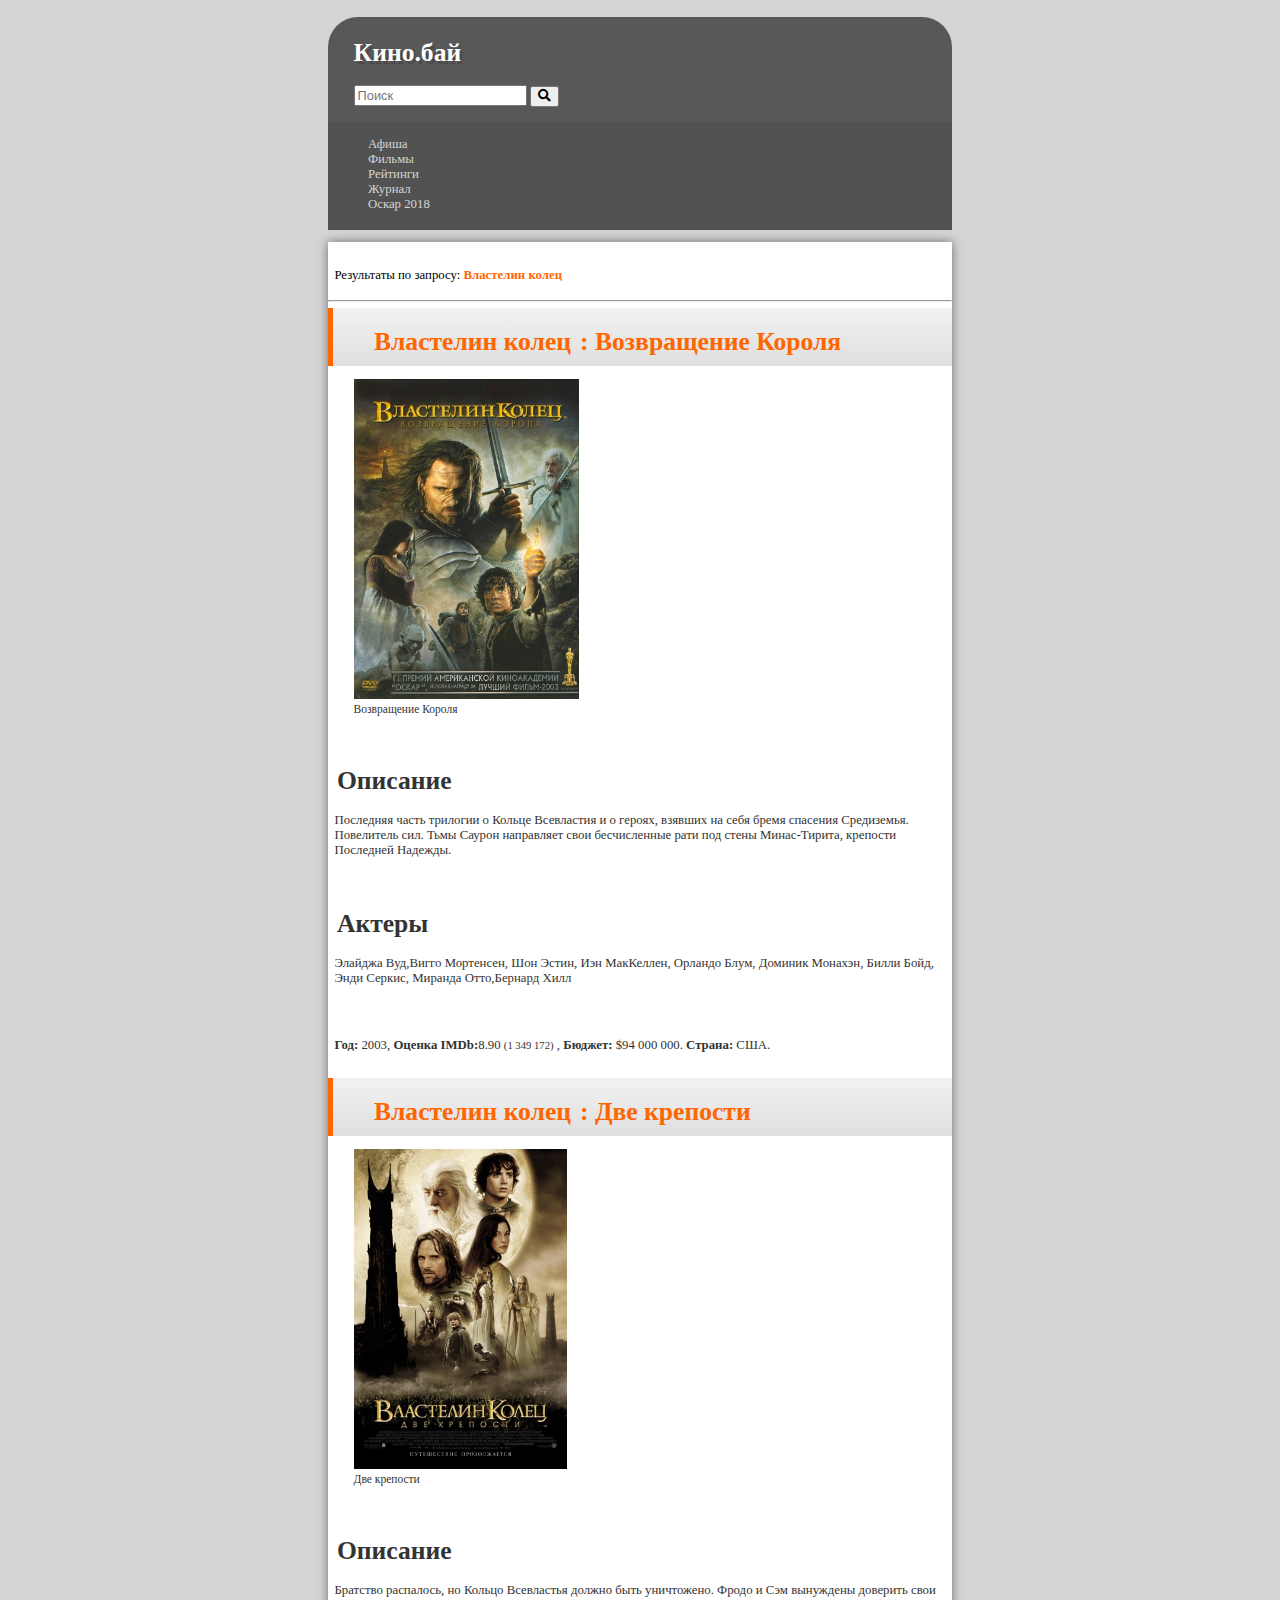
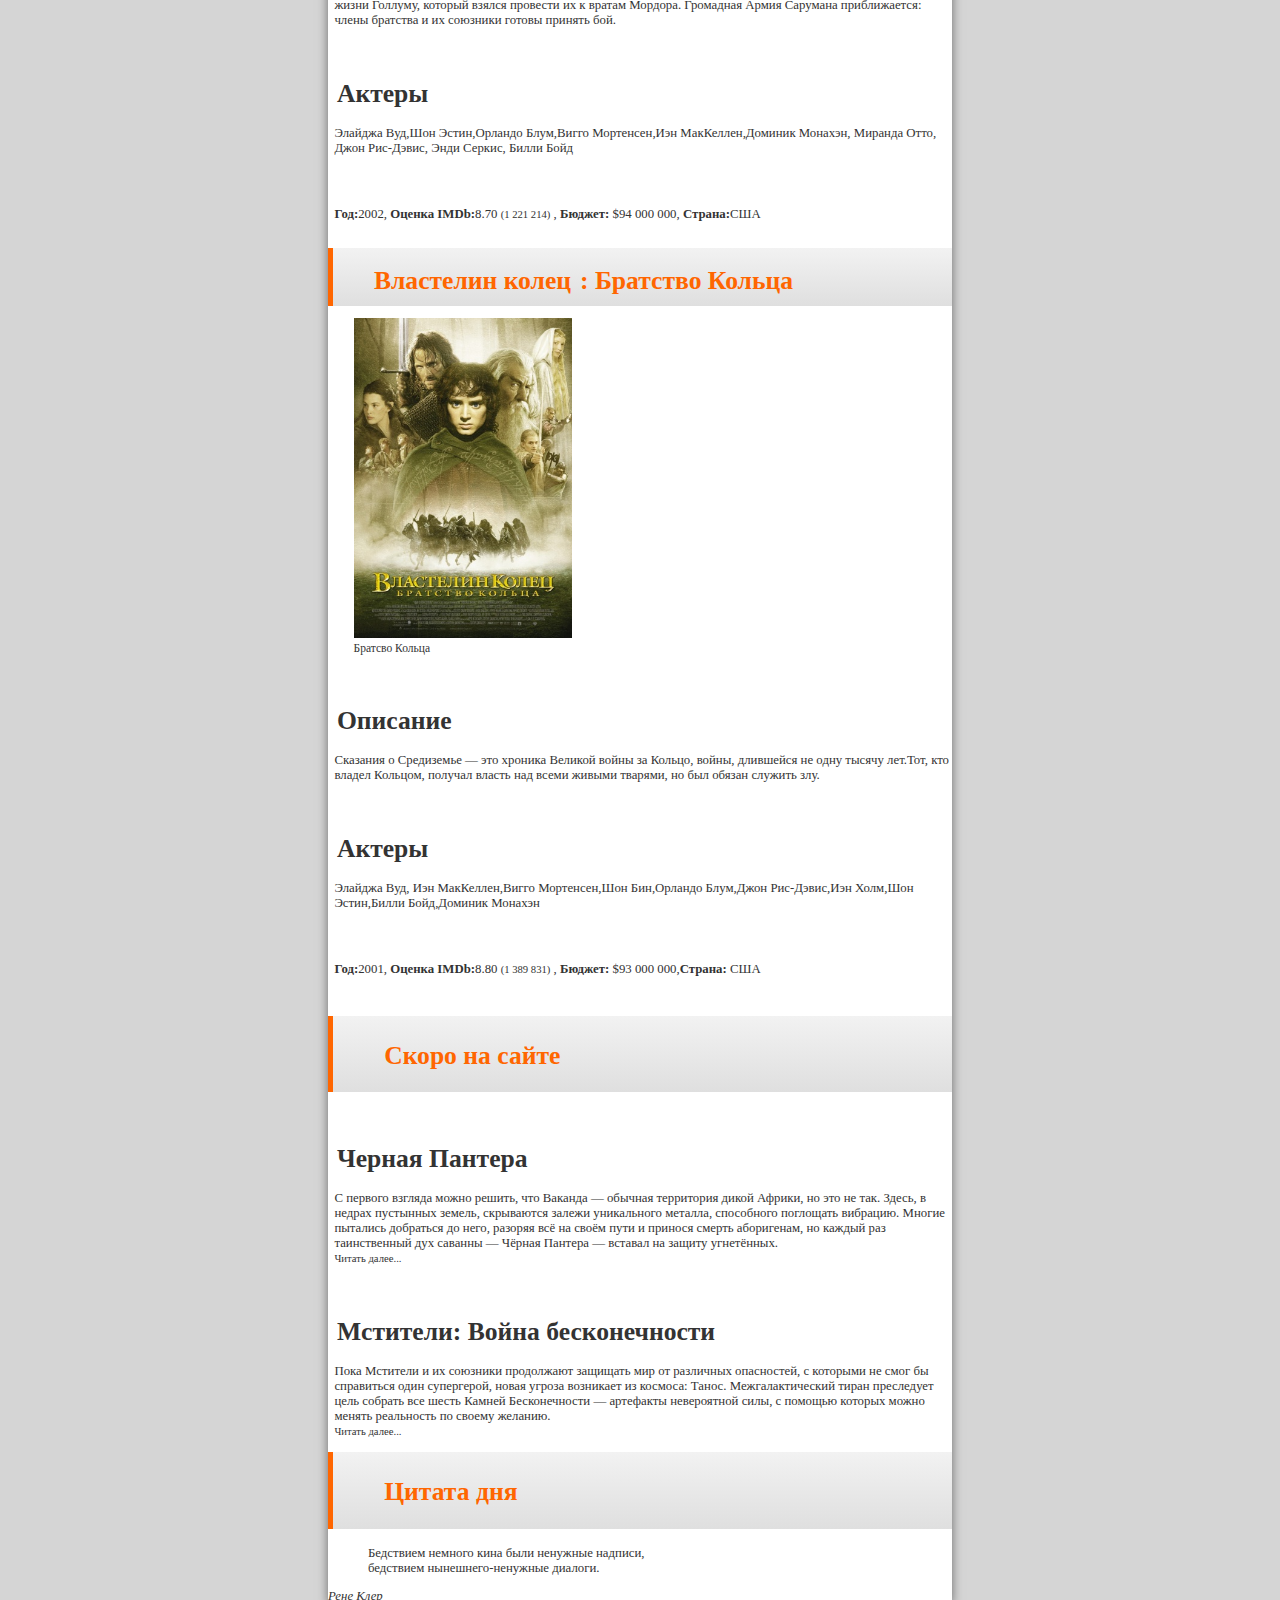
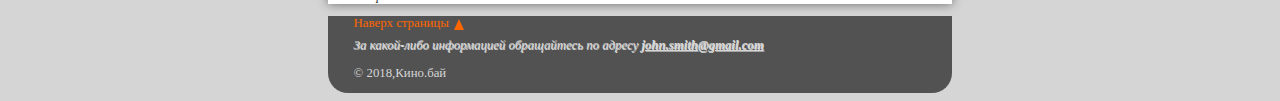
==== index.html @ fa78de77 "Merge e9533ed01648cbb1fd99fc03828fdf2d0c813fa1 into c8a4f3d3c2fbce79086a5026c7b97c3cb322dd79" ====
<!DOCTYPE html>
<html lang="en" xmlns="http://www.w3.org/1999/html" xmlns="http://www.w3.org/1999/html"
      xmlns="http://www.w3.org/1999/html">
<head>
    <meta charset="UTF-8">
    <meta name="keywords" content="Властелин колец, Возращение короля, Две крепости, Братство кольца">
    <meta name="description" content="Последняя часть трилогии о Кольце Всевластия и о героях, взявших ">
    <link href="styles/fontawesome-all.css" rel="stylesheet">
    <link rel="stylesheet" href="https://use.fontawesome.com/releases/v5.0.8/css/all.css"/>
    <link href="styles/css.css" rel="stylesheet">

    <title>Кино.бай</title>
</head>
<body>
<div class="column">
    <header>
        <div class="cap">
            <a href="https://Slavick1990.github.io/index.html"><h1 id="kino">Кино.бай</h1></a>
            <div>
                <form action="https://Slavick1990.github.io/index.html" method="post" class="search-container">
                    <input type="search" name="searcher" placeholder="Поиск"/>
                    <button type="submit"
                    <span class="fa fa-search"></span></button>
                </form>
            </div>
        </div>

        <nav class="menubar_container">
            <ul role="menubar">
                <li><a href="#">Афиша</a></li>
                <li><a href="#">Фильмы</a></li>
                <li><a href="#">Рейтинги</a></li>
                <li><a href="#">Журнал</a></li>
                <li><a href="#">Оскар 2018</a></li>
            </ul>
        </nav>

    </header>
    <div class="content">
        <main>
            <div class="search_results">
                <p class="res"
                >Результаты по запросу:
                    <mark><Strong>Властелин колец</Strong></mark>
                </p>
            </div>
            <hr/>


            <article>
                <header class="headers">
                    <h1>
                        <mark>Властелин колец</mark>
                        <a href="page2.html" target="_blank"> : Возвращение Короля</a>
                    </h1>
                </header>
                <div class="picturess">
                    <figure>
                        <img src="images/img1.jpg" title="Возвращение Короля" alt="Возвращение Короля" usemap="#img1.jpg">
                        <map name="img1.jpg">
                            <area shape="rect" coords="299,117,355,256" alt="Гэндальф" target="_blank"
                                  href="http://ru.protagonist.wikia.com/wiki/%D0%93%D1%8D%D0%BD%D0%B4%D0%B0%D0%BB%D1%8C%D1%84">
                            <area shape="circle" coords="186,192,79" alt="Арагорн" target="_blank"
                                  href="https://ru.wikipedia.org/wiki/%D0%90%D1%80%D0%B0%D0%B3%D0%BE%D1%80%D0%BD">
                        </map>
                        <figcaption>Возвращение Короля</figcaption>
                    </figure>
                </div>
                <div class="info1">
                    <section>
                        <h1>Описание</h1>
                        <p>Последняя часть трилогии о Кольце Всевластия и о героях, взявших на себя бремя спасения
                            Средиземья.
                            Повелитель сил. Тьмы Саурон направляет свои бесчисленные рати под стены Минас-Тирита,
                            крепости Последней Надежды.</p>
                    </section>
                </div>
                <div class="info2">
                    <section>
                        <h1>Актеры</h1>
                        <p>Элайджа Вуд,Вигго Мортенсен, Шон Эстин, Иэн МакКеллен, Орландо Блум, Доминик Монахэн, Билли
                            Бойд,
                            Энди
                            Серкис,
                            Миранда Отто,Бернард Хилл</p>
                    </section>
                </div>
                <div class="info3">
                    <p><b>Год:</b> 2003, <b>Оценка IMDb:</b>8.90
                        <small>(1 349 172)</small>
                        , <b>Бюджет:</b> $94 000 000. <b>Страна:</b> США.
                    </p>
                </div>
            </article>


            <article>
                <header class="headers">
                    <h1>
                        <mark> Властелин колец</mark>
                        <a href="page3.html" target="_blank"> : Две крепости</a>
                    </h1>
                </header>
                <div class="picturess">
                    <figure>
                        <img src="images/img3.jpg" title="Две крепости" alt="Обложка фильма">
                        <figcaption>Две крепости</figcaption>
                    </figure>
                </div>
                <div class="info1">
                    <section>
                        <h1>Описание</h1>
                        <p>Братство распалось, но Кольцо Всевластья должно быть уничтожено. Фродо и Сэм вынуждены
                            доверить
                            свои
                            жизни
                            Голлуму, который взялся провести их к вратам Мордора. Громадная Армия Сарумана приближается:
                            члены
                            братства и
                            их союзники готовы принять бой.</p>
                    </section>
                </div>
                <div class="info2">
                    <section>
                        <h1>Актеры</h1>
                        <p>Элайджа Вуд,Шон Эстин,Орландо Блум,Вигго Мортенсен,Иэн МакКеллен,Доминик Монахэн,
                            Миранда Отто, Джон Рис-Дэвис, Энди Серкис, Билли Бойд</p>
                    </section>
                </div>
                <div class="info3">
                    <p><b>Год:</b>2002, <b>Оценка IMDb:</b>8.70
                        <small>(1 221 214)</small>
                        , <b>Бюджет:</b> $94 000 000, <b>Страна:</b>США
                    </p>
                </div>
            </article>


            <article>
                <header class="headers">
                    <h1>
                        <mark>Властелин колец</mark>
                        <a href="page4.html" target="_blank"> : Братство Кольца</a>
                    </h1>
                </header>
                <div class="picturess">
                    <figure>
                        <img src="images/img2.jpg" title="Братство Кольца" alt="Обложка фильма">
                        <figcaption>Братсво Кольца</figcaption>
                    </figure>
                </div>
                <div class="info1">
                    <section>
                        <h1>Описание</h1>
                        <p>Сказания о Средиземье — это хроника Великой войны за Кольцо, войны, длившейся не одну тысячу
                            лет.Тот, кто
                            владел Кольцом,
                            получал власть над всеми живыми тварями, но был обязан служить злу.</p>
                    </section>
                </div>
                <div class="info2">
                    <section>
                        <h1>Актеры</h1>
                        <p>Элайджа Вуд, Иэн МакКеллен,Вигго Мортенсен,Шон Бин,Орландо Блум,Джон
                            Рис-Дэвис,Иэн Холм,Шон Эстин,Билли Бойд,Доминик Монахэн</p>
                    </section>
                </div>
                <div class="info3">
                    <p><b>Год:</b>2001, <b>Оценка IMDb:</b>8.80
                        <small>(1 389 831)</small>
                        , <b>Бюджет:</b> $93 000 000,<b>Страна:</b> США
                    </p>
                </div>
            </article>

        </main>
        <aside>
            <span><h1>Скоро на сайте</h1></span>

            <section class="info4">
                <h1>Черная Пантера</h1>
                <p> C первого взгляда можно решить, что Ваканда — обычная территория дикой Африки, но это не так. Здесь,
                    в
                    недрах
                    пустынных земель, скрываются залежи уникального металла, способного поглощать вибрацию. Многие
                    пытались
                    добраться до него, разоряя всё на своём пути и принося смерть аборигенам, но каждый раз таинственный
                    дух
                    саванны —
                    Чёрная Пантера — вставал на защиту угнетённых.<br/>
                    <small>Читать далее...</small>
                </p>
            </section>
            <section class="info4">
                <h1>Мстители: Война бесконечности</h1>
                <p>Пока Мстители и их союзники продолжают защищать мир от различных опасностей, с которыми не смог бы
                    справиться
                    один супергерой, новая угроза возникает из космоса: Танос. Межгалактический тиран преследует цель
                    собрать
                    все шесть
                    Камней Бесконечности — артефакты невероятной силы, с помощью которых можно менять реальность по
                    своему
                    желанию.<br/>
                    <small>Читать далее...</small>
                </p>
            </section>
        </aside>

        <section>
            <span><h1>Цитата дня</h1></span>
            <div class="rene">
                <blockquote>Бедствием немного кина были ненужные надписи,<br/> бедствием нынешнего-ненужные диалоги.
                </blockquote>
                <cite>Рене Клер</cite>
            </div>
        </section>
    </div>

    <footer class="foots">
        <div class="ufoots">
            <a href="#top" class="triangle">Наверх страницы</a>
            <address class="ufoots1">За какой-либо информацией обращайтесь по адресу <a href="mailto:john.smith@gmail.com"> <b>john.smith@gmail.com</b></a>
            </address>
            <p>&copy; 2018,Кино.бай</p>
        </div>
    </footer>

    <!-- Made by Slava 2018.03.17 -->
</div>
</body>
</html>
---- styles/css.css ----
a, .ufoots p {
    text-decoration-color: #d5d5d5;
    text-decoration-line: none;
    color: #d5d5d5;
}

a:hover {
    text-decoration-line: none;
}
.search_results,
.headers,
aside span h1,
a:hover,
.headers h1 a,
mark,
section span h1,
.triangle{
color:#f60;
}

body {
    font-family: Tahoma;
    font-size: 0.8em;
    color: #333;
    user-select: none;
    -moz-user-select: none;
    -ms-user-select: none;
    background: url("images/back.jpg") no-repeat;
    /*background-size: cover;*/
    background-color: #d5d5d5;
}

.res{
color:initial;
}
#kino {
    color: white;
    text-shadow: 0.1em 0.1em #4a4a4a;
    padding-left: 1em;
    padding-top: 0.8em;
}

.headers h1 a,
h1 {
    padding-left: 0.1em;
}

figcaption {
    font-size: 0.9em;
}

figure {
    margin-left: 2em;
}

img {
    height: 25em;
}

.search-container input[type=search] {
    font-size: 1em;
}

.search-container input {
    margin-left: 2em;
}

.search-container button {
    cursor: pointer;
    font-size: 1em;
    height: 1.65em;
}

.search_results {
    background-color: white;
    padding-top: 1em;
    height: 3em;
    padding-left: 0.5em;
    margin-top:1em;
}

.cap {
    border-top-right-radius: 30px;
    border-top-left-radius: 30px;
    background-color: #585858;
    height: 8em;
    padding-bottom: .2em;
}

.menubar_container {
    background-color: #525252;
    margin-top: 0;
    padding-top: .2em;
    padding-bottom: 0.2em;
    height: 8em;
}
.menubar_container ul{
    list-style-type: none;
}
.picturess {
    margin-right: 5em;
}

.content {
    background-color: white;
    box-shadow: 0 0 10px rgba(0, 0, 0, 0.5);
}

mark {
    background: transparent;

}

.column {
    margin: auto 25em;
}
/*.search_results,*/
.headers,
aside span h1,
section span h1 {
    border-left: solid currentColor 5px;
    padding-top: 1em;
}

.foots {
    border-bottom-left-radius: 20px;
    border-bottom-right-radius: 20px;
    background-color: #525252;
    height: 6em;
}

section span h1,
aside span h1,
.ufoots {
    padding-left: 2em;
}

.headers {
    padding-left: 3em;
    background: linear-gradient(#f2f2f2, #dfdfdf);
    height: 3.5em;
    padding-top: 0.1em;
    padding-bottom: 0.9em;
}

aside span h1,
section span h1 {
    background: linear-gradient(#f2f2f2, #dfdfdf);
    height: 2em;
    margin-top: 0.5em;
}

.foots .ufoots .ufoots1{
    color: #d5d5d5;
    text-shadow: 0.05em 0.05em currentColor;
    padding-top: .5em;
}

.ufoots address {
    padding-top: .5em;
}

.ufoots .ufoots1 a {
    text-decoration-line: underline;
}


.info1,
.info2,
.info3,
.info4 {
    margin-top: 4em;
    padding-left: 0.5em;
}

.info3 {
    padding-bottom: 1em;
}

footer {
    margin-top: 1em;
}

.triangle::after{
    content: '';
    width: 0;
    height: 0;
    border-left: 5px solid transparent;
    border-right: 5px solid transparent;
    border-bottom: 11px solid currentColor;
    position: relative;
    bottom: 11px;
    left: 5px;
}
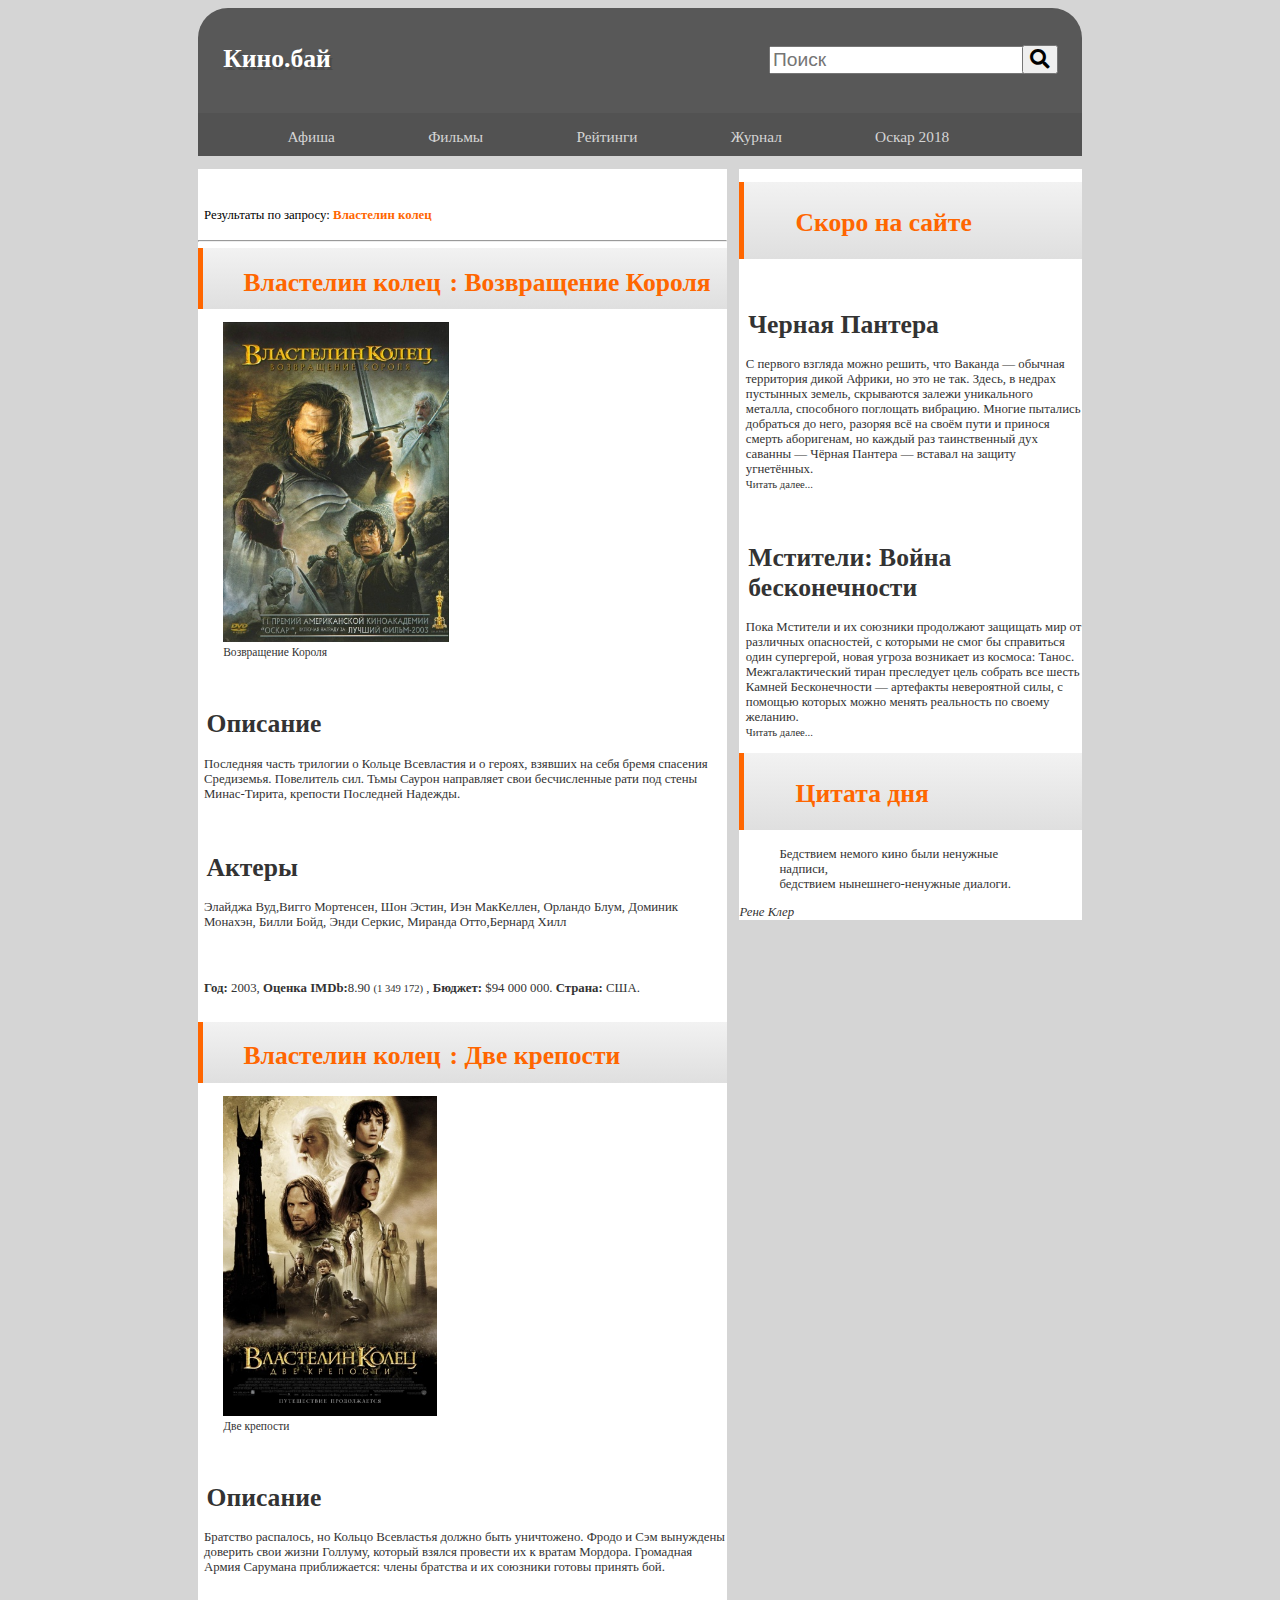
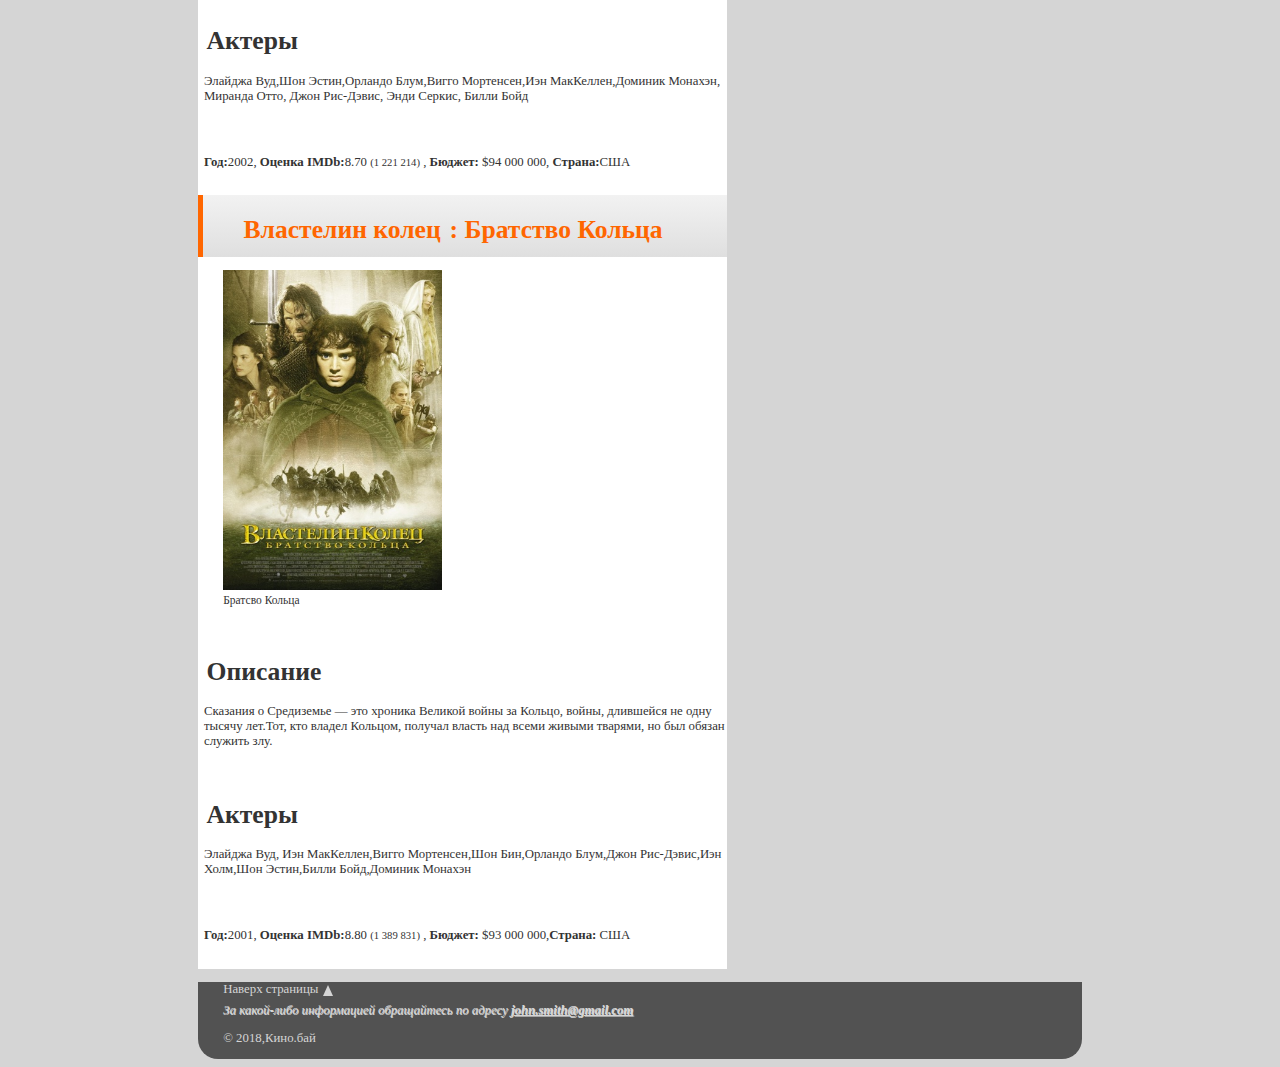
==== commit 392632ec: "feature_9" ====
--- a/index.html
+++ b/index.html
@@ -1,6 +1,7 @@
 <!DOCTYPE html>
 <html lang="en" xmlns="http://www.w3.org/1999/html" xmlns="http://www.w3.org/1999/html"
       xmlns="http://www.w3.org/1999/html">
+
 <head>
     <meta charset="UTF-8">
     <meta name="keywords" content="Властелин колец, Возращение короля, Две крепости, Братство кольца">
@@ -11,221 +12,244 @@
 
     <title>Кино.бай</title>
 </head>
-<body>
 <div class="column">
-    <header>
-        <div class="cap">
-            <a href="https://Slavick1990.github.io/index.html"><h1 id="kino">Кино.бай</h1></a>
-            <div>
-                <form action="https://Slavick1990.github.io/index.html" method="post" class="search-container">
-                    <input type="search" name="searcher" placeholder="Поиск"/>
-                    <button type="submit"
-                    <span class="fa fa-search"></span></button>
-                </form>
+    <body>
+    <div>
+        <header>
+            <div class="containerhead">
+                <div class="cap">
+                    <a href="https://Slavick1990.github.io/index.html"><h1 id="kino">Кино.бай</h1></a>
+                    <div>
+                        <form action="https://Slavick1990.github.io/index.html" method="post" class="search-container">
+                            <input type="search" name="searcher" placeholder="Поиск"/>
+                            <button type="submit">
+                                <span class="fa fa-search"></span></button>
+                        </form>
+                    </div>
+                </div>
+
+                <nav class="menubar_container">
+                    <ul role="menubar">
+                        <li><a href="#">Афиша</a></li>
+                        <li><a href="#">Фильмы</a></li>
+                        <li><a href="#">Рейтинги</a></li>
+                        <li><a href="#">Журнал</a></li>
+                        <li><a href="#">Оскар 2018</a></li>
+                    </ul>
+                </nav>
             </div>
+        </header>
+            <div class="centralcolomn">
+                <div class="leftcolomn">
+                    <main>
+                        <div class="search_results">
+                            <p class="res">
+                            Результаты по запросу:
+                                <mark><Strong>Властелин колец</Strong></mark>
+                            </p>
+                        </div>
+                        <hr/>
+
+
+                        <article>
+                            <header class="headers">
+                                <h1>
+                                    <mark>Властелин колец</mark>
+                                    <a href="page2.html" target="_blank"> : Возвращение Короля</a>
+                                </h1>
+                            </header>
+                            <div class="picturess">
+                                <figure>
+                                    <img src="images/img1.jpg" title="Возвращение Короля" alt="Возвращение Короля"
+                                         usemap="#img1.jpg">
+                                    <map name="img1.jpg">
+                                        <area shape="rect" coords="299,117,355,256" alt="Гэндальф" target="_blank"
+                                              href="http://ru.protagonist.wikia.com/wiki/%D0%93%D1%8D%D0%BD%D0%B4%D0%B0%D0%BB%D1%8C%D1%84">
+                                        <area shape="circle" coords="186,192,79" alt="Арагорн" target="_blank"
+                                              href="https://ru.wikipedia.org/wiki/%D0%90%D1%80%D0%B0%D0%B3%D0%BE%D1%80%D0%BD">
+                                    </map>
+                                    <figcaption>Возвращение Короля</figcaption>
+                                </figure>
+                            </div>
+                            <div class="info1">
+                                <section>
+                                    <h1>Описание</h1>
+                                    <p>Последняя часть трилогии о Кольце Всевластия и о героях, взявших на себя бремя
+                                        спасения
+                                        Средиземья.
+                                        Повелитель сил. Тьмы Саурон направляет свои бесчисленные рати под стены
+                                        Минас-Тирита,
+                                        крепости Последней Надежды.</p>
+                                </section>
+                            </div>
+                            <div class="info2">
+                                <section>
+                                    <h1>Актеры</h1>
+                                    <p>Элайджа Вуд,Вигго Мортенсен, Шон Эстин, Иэн МакКеллен, Орландо Блум, Доминик
+                                        Монахэн, Билли
+                                        Бойд,
+                                        Энди
+                                        Серкис,
+                                        Миранда Отто,Бернард Хилл</p>
+                                </section>
+                            </div>
+                            <div class="info3">
+                                <p><b>Год:</b> 2003, <b>Оценка IMDb:</b>8.90
+                                    <small>(1 349 172)</small>
+                                    , <b>Бюджет:</b> $94 000 000. <b>Страна:</b> США.
+                                </p>
+                            </div>
+                        </article>
+
+
+                        <article>
+                            <header class="headers">
+                                <h1>
+                                    <mark> Властелин колец</mark>
+                                    <a href="page3.html" target="_blank"> : Две крепости</a>
+                                </h1>
+                            </header>
+                            <div class="picturess">
+                                <figure>
+                                    <img src="images/img3.jpg" title="Две крепости" alt="Обложка фильма">
+                                    <figcaption>Две крепости</figcaption>
+                                </figure>
+                            </div>
+                            <div class="info1">
+                                <section>
+                                    <h1>Описание</h1>
+                                    <p>Братство распалось, но Кольцо Всевластья должно быть уничтожено. Фродо и Сэм
+                                        вынуждены
+                                        доверить
+                                        свои
+                                        жизни
+                                        Голлуму, который взялся провести их к вратам Мордора. Громадная Армия Сарумана
+                                        приближается:
+                                        члены
+                                        братства и
+                                        их союзники готовы принять бой.</p>
+                                </section>
+                            </div>
+                            <div class="info2">
+                                <section>
+                                    <h1>Актеры</h1>
+                                    <p>Элайджа Вуд,Шон Эстин,Орландо Блум,Вигго Мортенсен,Иэн МакКеллен,Доминик Монахэн,
+                                        Миранда Отто, Джон Рис-Дэвис, Энди Серкис, Билли Бойд</p>
+                                </section>
+                            </div>
+                            <div class="info3">
+                                <p><b>Год:</b>2002, <b>Оценка IMDb:</b>8.70
+                                    <small>(1 221 214)</small>
+                                    , <b>Бюджет:</b> $94 000 000, <b>Страна:</b>США
+                                </p>
+                            </div>
+                        </article>
+
+
+                        <article>
+                            <header class="headers">
+                                <h1>
+                                    <mark>Властелин колец</mark>
+                                    <a href="page4.html" target="_blank"> : Братство Кольца</a>
+                                </h1>
+                            </header>
+                            <div class="picturess">
+                                <figure>
+                                    <img src="images/img2.jpg" title="Братство Кольца" alt="Обложка фильма">
+                                    <figcaption>Братсво Кольца</figcaption>
+                                </figure>
+                            </div>
+                            <div class="info1">
+                                <section>
+                                    <h1>Описание</h1>
+                                    <p>Сказания о Средиземье — это хроника Великой войны за Кольцо, войны, длившейся не
+                                        одну тысячу
+                                        лет.Тот, кто
+                                        владел Кольцом,
+                                        получал власть над всеми живыми тварями, но был обязан служить злу.</p>
+                                </section>
+                            </div>
+                            <div class="info2">
+                                <section>
+                                    <h1>Актеры</h1>
+                                    <p>Элайджа Вуд, Иэн МакКеллен,Вигго Мортенсен,Шон Бин,Орландо Блум,Джон
+                                        Рис-Дэвис,Иэн Холм,Шон Эстин,Билли Бойд,Доминик Монахэн</p>
+                                </section>
+                            </div>
+                            <div class="info3">
+                                <p><b>Год:</b>2001, <b>Оценка IMDb:</b>8.80
+                                    <small>(1 389 831)</small>
+                                    , <b>Бюджет:</b> $93 000 000,<b>Страна:</b> США
+                                </p>
+                            </div>
+                        </article>
+
+                    </main>
+                </div>
+                <div class="rightcolomn">
+                    <aside>
+                        <span><h1>Скоро на сайте</h1></span>
+                        <section class="info4">
+                            <h1>Черная Пантера</h1>
+                            <p> C первого взгляда можно решить, что Ваканда — обычная территория дикой Африки, но это не
+                                так. Здесь,
+                                в
+                                недрах
+                                пустынных земель, скрываются залежи уникального металла, способного поглощать вибрацию.
+                                Многие
+                                пытались
+                                добраться до него, разоряя всё на своём пути и принося смерть аборигенам, но каждый раз
+                                таинственный
+                                дух
+                                саванны —
+                                Чёрная Пантера — вставал на защиту угнетённых.<br/>
+                                <small>Читать далее...</small>
+                            </p>
+                        </section>
+                        <section class="info4">
+                            <h1>Мстители: Война бесконечности</h1>
+                            <p>Пока Мстители и их союзники продолжают защищать мир от различных опасностей, с которыми
+                                не смог бы
+                                справиться
+                                один супергерой, новая угроза возникает из космоса: Танос. Межгалактический тиран
+                                преследует цель
+                                собрать
+                                все шесть
+                                Камней Бесконечности — артефакты невероятной силы, с помощью которых можно менять
+                                реальность по
+                                своему
+                                желанию.<br/>
+                                <small>Читать далее...</small>
+                            </p>
+                        </section>
+                        <section>
+                                <span><h1>Цитата дня</h1></span>
+                                <blockquote>Бедствием немого кино были ненужные надписи,<br/> бедствием нынешнего-ненужные
+                                    диалоги.
+                                </blockquote>
+                                <cite>Рене Клер</cite>
+                        </section>
+
+                    </aside>
+                </div>
+            </div>
+
+        <div class="foooter">
+            <footer class="foots">
+                <div class="ufoots">
+                    <a href="#top" class="triangle">Наверх страницы</a>
+                    <address class="ufoots1">За какой-либо информацией обращайтесь по адресу <a
+                            href="mailto:john.smith@gmail.com"> <b>john.smith@gmail.com</b></a>
+                    </address>
+                    <p>&copy; 2018,Кино.бай</p>
+                </div>
+            </footer>
         </div>
-
-        <nav class="menubar_container">
-            <ul role="menubar">
-                <li><a href="#">Афиша</a></li>
-                <li><a href="#">Фильмы</a></li>
-                <li><a href="#">Рейтинги</a></li>
-                <li><a href="#">Журнал</a></li>
-                <li><a href="#">Оскар 2018</a></li>
-            </ul>
-        </nav>
-
-    </header>
-    <div class="content">
-        <main>
-            <div class="search_results">
-                <p class="res"
-                >Результаты по запросу:
-                    <mark><Strong>Властелин колец</Strong></mark>
-                </p>
-            </div>
-            <hr/>
-
-
-            <article>
-                <header class="headers">
-                    <h1>
-                        <mark>Властелин колец</mark>
-                        <a href="page2.html" target="_blank"> : Возвращение Короля</a>
-                    </h1>
-                </header>
-                <div class="picturess">
-                    <figure>
-                        <img src="images/img1.jpg" title="Возвращение Короля" alt="Возвращение Короля" usemap="#img1.jpg">
-                        <map name="img1.jpg">
-                            <area shape="rect" coords="299,117,355,256" alt="Гэндальф" target="_blank"
-                                  href="http://ru.protagonist.wikia.com/wiki/%D0%93%D1%8D%D0%BD%D0%B4%D0%B0%D0%BB%D1%8C%D1%84">
-                            <area shape="circle" coords="186,192,79" alt="Арагорн" target="_blank"
-                                  href="https://ru.wikipedia.org/wiki/%D0%90%D1%80%D0%B0%D0%B3%D0%BE%D1%80%D0%BD">
-                        </map>
-                        <figcaption>Возвращение Короля</figcaption>
-                    </figure>
-                </div>
-                <div class="info1">
-                    <section>
-                        <h1>Описание</h1>
-                        <p>Последняя часть трилогии о Кольце Всевластия и о героях, взявших на себя бремя спасения
-                            Средиземья.
-                            Повелитель сил. Тьмы Саурон направляет свои бесчисленные рати под стены Минас-Тирита,
-                            крепости Последней Надежды.</p>
-                    </section>
-                </div>
-                <div class="info2">
-                    <section>
-                        <h1>Актеры</h1>
-                        <p>Элайджа Вуд,Вигго Мортенсен, Шон Эстин, Иэн МакКеллен, Орландо Блум, Доминик Монахэн, Билли
-                            Бойд,
-                            Энди
-                            Серкис,
-                            Миранда Отто,Бернард Хилл</p>
-                    </section>
-                </div>
-                <div class="info3">
-                    <p><b>Год:</b> 2003, <b>Оценка IMDb:</b>8.90
-                        <small>(1 349 172)</small>
-                        , <b>Бюджет:</b> $94 000 000. <b>Страна:</b> США.
-                    </p>
-                </div>
-            </article>
-
-
-            <article>
-                <header class="headers">
-                    <h1>
-                        <mark> Властелин колец</mark>
-                        <a href="page3.html" target="_blank"> : Две крепости</a>
-                    </h1>
-                </header>
-                <div class="picturess">
-                    <figure>
-                        <img src="images/img3.jpg" title="Две крепости" alt="Обложка фильма">
-                        <figcaption>Две крепости</figcaption>
-                    </figure>
-                </div>
-                <div class="info1">
-                    <section>
-                        <h1>Описание</h1>
-                        <p>Братство распалось, но Кольцо Всевластья должно быть уничтожено. Фродо и Сэм вынуждены
-                            доверить
-                            свои
-                            жизни
-                            Голлуму, который взялся провести их к вратам Мордора. Громадная Армия Сарумана приближается:
-                            члены
-                            братства и
-                            их союзники готовы принять бой.</p>
-                    </section>
-                </div>
-                <div class="info2">
-                    <section>
-                        <h1>Актеры</h1>
-                        <p>Элайджа Вуд,Шон Эстин,Орландо Блум,Вигго Мортенсен,Иэн МакКеллен,Доминик Монахэн,
-                            Миранда Отто, Джон Рис-Дэвис, Энди Серкис, Билли Бойд</p>
-                    </section>
-                </div>
-                <div class="info3">
-                    <p><b>Год:</b>2002, <b>Оценка IMDb:</b>8.70
-                        <small>(1 221 214)</small>
-                        , <b>Бюджет:</b> $94 000 000, <b>Страна:</b>США
-                    </p>
-                </div>
-            </article>
-
-
-            <article>
-                <header class="headers">
-                    <h1>
-                        <mark>Властелин колец</mark>
-                        <a href="page4.html" target="_blank"> : Братство Кольца</a>
-                    </h1>
-                </header>
-                <div class="picturess">
-                    <figure>
-                        <img src="images/img2.jpg" title="Братство Кольца" alt="Обложка фильма">
-                        <figcaption>Братсво Кольца</figcaption>
-                    </figure>
-                </div>
-                <div class="info1">
-                    <section>
-                        <h1>Описание</h1>
-                        <p>Сказания о Средиземье — это хроника Великой войны за Кольцо, войны, длившейся не одну тысячу
-                            лет.Тот, кто
-                            владел Кольцом,
-                            получал власть над всеми живыми тварями, но был обязан служить злу.</p>
-                    </section>
-                </div>
-                <div class="info2">
-                    <section>
-                        <h1>Актеры</h1>
-                        <p>Элайджа Вуд, Иэн МакКеллен,Вигго Мортенсен,Шон Бин,Орландо Блум,Джон
-                            Рис-Дэвис,Иэн Холм,Шон Эстин,Билли Бойд,Доминик Монахэн</p>
-                    </section>
-                </div>
-                <div class="info3">
-                    <p><b>Год:</b>2001, <b>Оценка IMDb:</b>8.80
-                        <small>(1 389 831)</small>
-                        , <b>Бюджет:</b> $93 000 000,<b>Страна:</b> США
-                    </p>
-                </div>
-            </article>
-
-        </main>
-        <aside>
-            <span><h1>Скоро на сайте</h1></span>
-
-            <section class="info4">
-                <h1>Черная Пантера</h1>
-                <p> C первого взгляда можно решить, что Ваканда — обычная территория дикой Африки, но это не так. Здесь,
-                    в
-                    недрах
-                    пустынных земель, скрываются залежи уникального металла, способного поглощать вибрацию. Многие
-                    пытались
-                    добраться до него, разоряя всё на своём пути и принося смерть аборигенам, но каждый раз таинственный
-                    дух
-                    саванны —
-                    Чёрная Пантера — вставал на защиту угнетённых.<br/>
-                    <small>Читать далее...</small>
-                </p>
-            </section>
-            <section class="info4">
-                <h1>Мстители: Война бесконечности</h1>
-                <p>Пока Мстители и их союзники продолжают защищать мир от различных опасностей, с которыми не смог бы
-                    справиться
-                    один супергерой, новая угроза возникает из космоса: Танос. Межгалактический тиран преследует цель
-                    собрать
-                    все шесть
-                    Камней Бесконечности — артефакты невероятной силы, с помощью которых можно менять реальность по
-                    своему
-                    желанию.<br/>
-                    <small>Читать далее...</small>
-                </p>
-            </section>
-        </aside>
-
-        <section>
-            <span><h1>Цитата дня</h1></span>
-            <div class="rene">
-                <blockquote>Бедствием немного кина были ненужные надписи,<br/> бедствием нынешнего-ненужные диалоги.
-                </blockquote>
-                <cite>Рене Клер</cite>
-            </div>
-        </section>
     </div>
 
-    <footer class="foots">
-        <div class="ufoots">
-            <a href="#top" class="triangle">Наверх страницы</a>
-            <address class="ufoots1">За какой-либо информацией обращайтесь по адресу <a href="mailto:john.smith@gmail.com"> <b>john.smith@gmail.com</b></a>
-            </address>
-            <p>&copy; 2018,Кино.бай</p>
-        </div>
-    </footer>
-
     <!-- Made by Slava 2018.03.17 -->
+
+
+    </body>
 </div>
-</body>
 </html>--- a/styles/css.css
+++ b/styles/css.css
@@ -13,8 +13,8 @@
 a:hover,
 .headers h1 a,
 mark,
-section span h1,
-.triangle{
+section span h1
+{
 color:#f60;
 }
 
@@ -37,7 +37,7 @@
     color: white;
     text-shadow: 0.1em 0.1em #4a4a4a;
     padding-left: 1em;
-    padding-top: 0.8em;
+
 }
 
 .headers h1 a,
@@ -58,21 +58,24 @@
 }
 
 .search-container input[type=search] {
-    font-size: 1em;
+    font-size: 1.5em;
 }
 
 .search-container input {
-    margin-left: 2em;
+position: relative;
+    right: 1em;
 }
 
 .search-container button {
     cursor: pointer;
-    font-size: 1em;
-    height: 1.65em;
+    font-size: 1.53em;
+    position: relative;
+    right: 1.25em;
+
+
 }
 
 .search_results {
-    background-color: white;
     padding-top: 1em;
     height: 3em;
     padding-left: 0.5em;
@@ -85,6 +88,12 @@
     background-color: #585858;
     height: 8em;
     padding-bottom: .2em;
+    display:flex;
+    justify-content: space-between;
+    align-items: center;
+
+
+
 }
 
 .menubar_container {
@@ -92,28 +101,31 @@
     margin-top: 0;
     padding-top: .2em;
     padding-bottom: 0.2em;
-    height: 8em;
-}
-.menubar_container ul{
+    height: 3em;
+}
+.menubar_container ul>li{
     list-style-type: none;
-}
+    display: inline-flex;
+    justify-content: space-between;
+    flex-direction: row;
+   padding: 40px;
+    font-size: larger;
+    margin-left: 10px ;
+    position: relative;
+    bottom: 40px;
+
+}
+
 .picturess {
     margin-right: 5em;
 }
 
-.content {
-    background-color: white;
-    box-shadow: 0 0 10px rgba(0, 0, 0, 0.5);
-}
 
 mark {
     background: transparent;
 
 }
 
-.column {
-    margin: auto 25em;
-}
 /*.search_results,*/
 .headers,
 aside span h1,
@@ -139,8 +151,8 @@
     padding-left: 3em;
     background: linear-gradient(#f2f2f2, #dfdfdf);
     height: 3.5em;
-    padding-top: 0.1em;
-    padding-bottom: 0.9em;
+    padding-top: 0.2em;
+    padding-bottom: 1.1em;
 }
 
 aside span h1,
@@ -192,3 +204,52 @@
     bottom: 11px;
     left: 5px;
 }
+.column {
+    width:70%;
+    max-width:1000px;
+    margin: 0 auto;
+    display: flex;
+    flex-wrap: nowrap;
+    justify-content: space-around;
+
+
+}
+.containerhead{
+    justify-content: flex-start;
+    display: flex;
+    align-items: stretch;
+    flex-direction: column;
+
+
+}
+.centralcolomn{
+   display: flex;
+    flex-direction: row;
+    align-items: flex-start;
+    justify-content: space-around;
+    margin-top: 1em;
+
+}
+.leftcolomn{
+    display: flex;
+flex:3 1 400px;
+    background-color:white;
+}
+.rightcolomn{
+margin-left: 1em;
+    display: flex;
+flex-wrap: wrap;
+    flex:1 1 300px;
+    background:white;
+    min-height: auto;
+
+}
+
+.foooter{
+    display: flex;
+    clear:both;
+justify-content: flex-end;
+    align-items: stretch;
+    flex-direction: column;
+
+}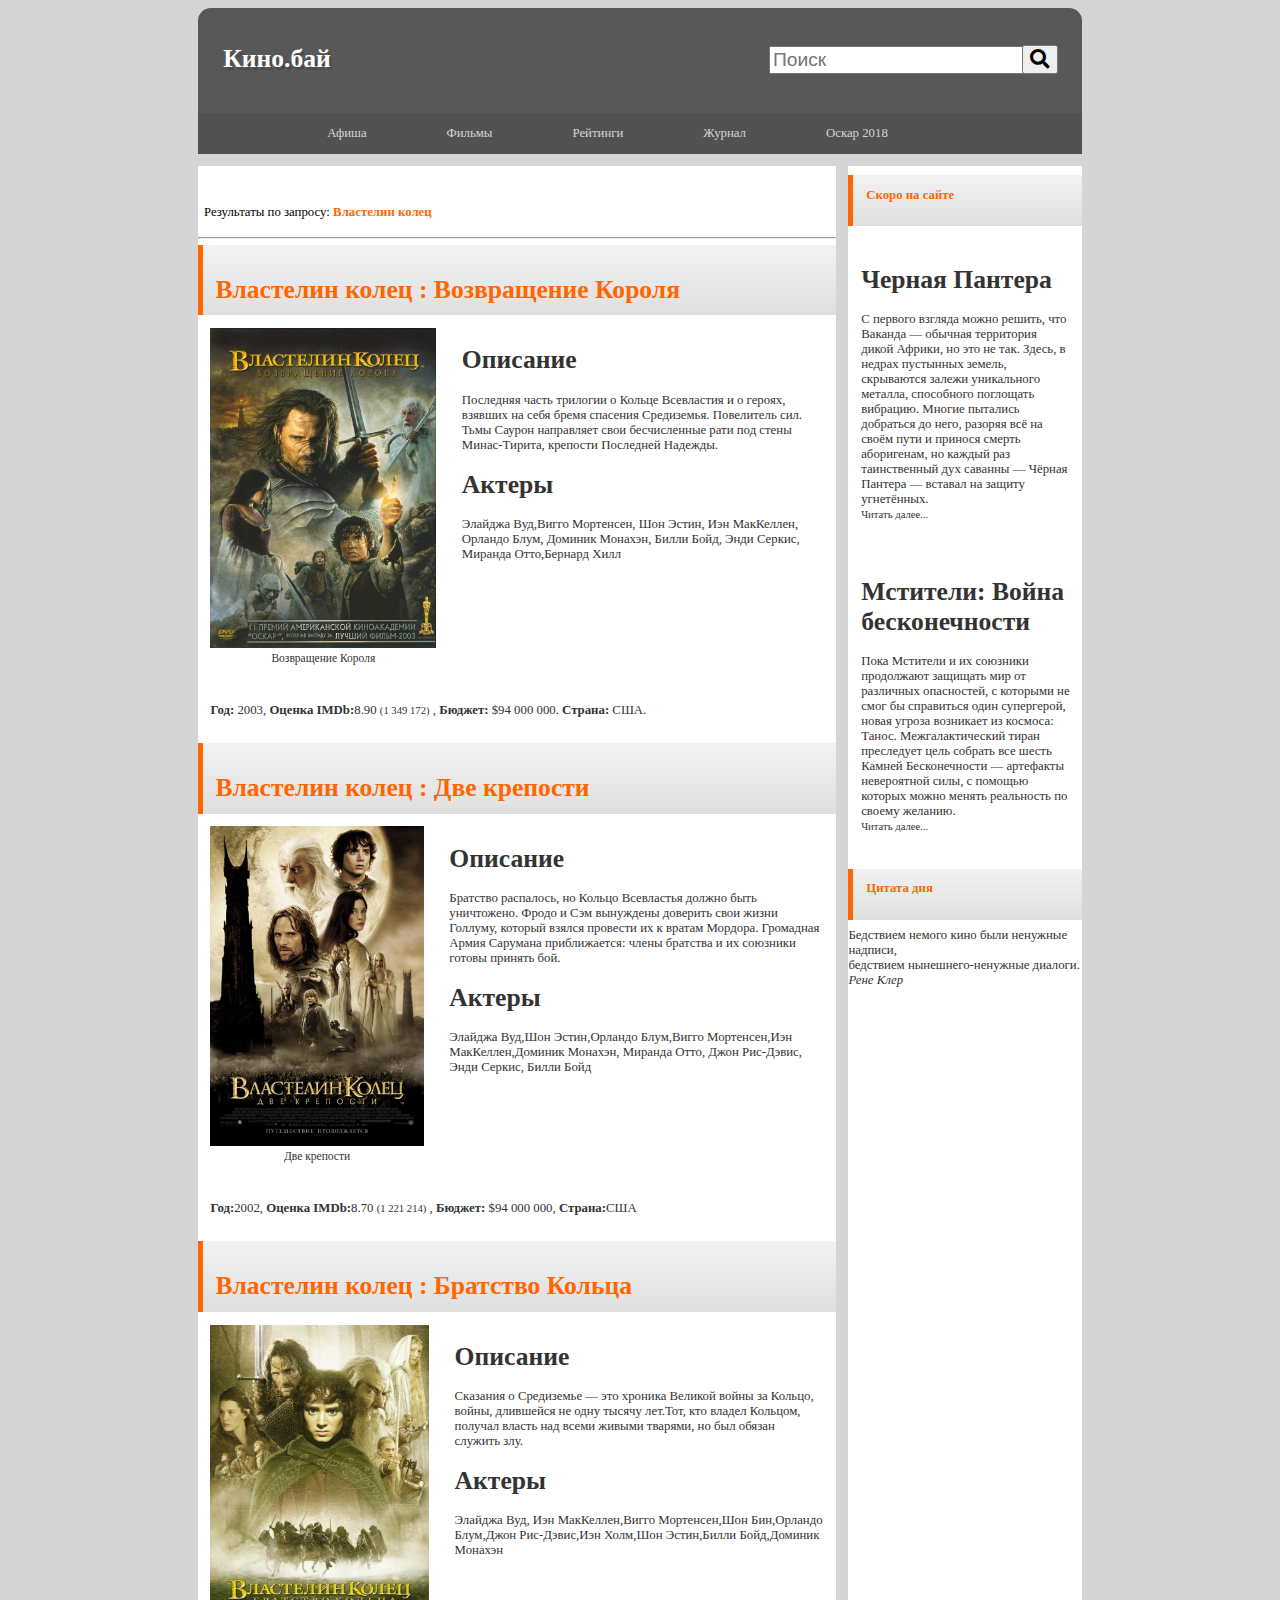
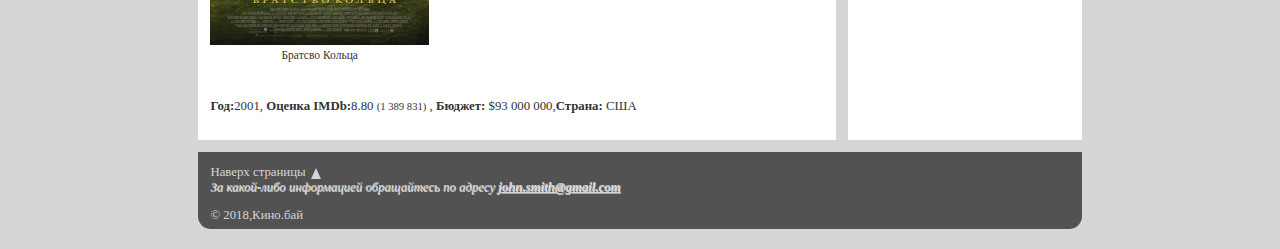
==== commit 65c4d4b6: "feat10" ====
--- a/index.html
+++ b/index.html
@@ -14,6 +14,7 @@
 </head>
 <div class="column">
     <body>
+
     <div>
         <header>
             <div class="containerhead">
@@ -58,6 +59,7 @@
                                     <a href="page2.html" target="_blank"> : Возвращение Короля</a>
                                 </h1>
                             </header>
+                            <div class="information">
                             <div class="picturess">
                                 <figure>
                                     <img src="images/img1.jpg" title="Возвращение Короля" alt="Возвращение Короля"
@@ -71,6 +73,7 @@
                                     <figcaption>Возвращение Короля</figcaption>
                                 </figure>
                             </div>
+
                             <div class="info1">
                                 <section>
                                     <h1>Описание</h1>
@@ -81,8 +84,6 @@
                                         Минас-Тирита,
                                         крепости Последней Надежды.</p>
                                 </section>
-                            </div>
-                            <div class="info2">
                                 <section>
                                     <h1>Актеры</h1>
                                     <p>Элайджа Вуд,Вигго Мортенсен, Шон Эстин, Иэн МакКеллен, Орландо Блум, Доминик
@@ -93,12 +94,14 @@
                                         Миранда Отто,Бернард Хилл</p>
                                 </section>
                             </div>
+                            </div>
                             <div class="info3">
                                 <p><b>Год:</b> 2003, <b>Оценка IMDb:</b>8.90
                                     <small>(1 349 172)</small>
                                     , <b>Бюджет:</b> $94 000 000. <b>Страна:</b> США.
                                 </p>
                             </div>
+
                         </article>
 
 
@@ -109,12 +112,14 @@
                                     <a href="page3.html" target="_blank"> : Две крепости</a>
                                 </h1>
                             </header>
+                            <div class="information">
                             <div class="picturess">
                                 <figure>
                                     <img src="images/img3.jpg" title="Две крепости" alt="Обложка фильма">
                                     <figcaption>Две крепости</figcaption>
                                 </figure>
                             </div>
+
                             <div class="info1">
                                 <section>
                                     <h1>Описание</h1>
@@ -129,13 +134,12 @@
                                         братства и
                                         их союзники готовы принять бой.</p>
                                 </section>
-                            </div>
-                            <div class="info2">
                                 <section>
                                     <h1>Актеры</h1>
                                     <p>Элайджа Вуд,Шон Эстин,Орландо Блум,Вигго Мортенсен,Иэн МакКеллен,Доминик Монахэн,
                                         Миранда Отто, Джон Рис-Дэвис, Энди Серкис, Билли Бойд</p>
                                 </section>
+                            </div>
                             </div>
                             <div class="info3">
                                 <p><b>Год:</b>2002, <b>Оценка IMDb:</b>8.70
@@ -153,6 +157,7 @@
                                     <a href="page4.html" target="_blank"> : Братство Кольца</a>
                                 </h1>
                             </header>
+                            <div class="information">
                             <div class="picturess">
                                 <figure>
                                     <img src="images/img2.jpg" title="Братство Кольца" alt="Обложка фильма">
@@ -168,13 +173,12 @@
                                         владел Кольцом,
                                         получал власть над всеми живыми тварями, но был обязан служить злу.</p>
                                 </section>
-                            </div>
-                            <div class="info2">
                                 <section>
                                     <h1>Актеры</h1>
                                     <p>Элайджа Вуд, Иэн МакКеллен,Вигго Мортенсен,Шон Бин,Орландо Блум,Джон
                                         Рис-Дэвис,Иэн Холм,Шон Эстин,Билли Бойд,Доминик Монахэн</p>
                                 </section>
+                            </div>
                             </div>
                             <div class="info3">
                                 <p><b>Год:</b>2001, <b>Оценка IMDb:</b>8.80
--- a/styles/css.css
+++ b/styles/css.css
@@ -7,15 +7,9 @@
 a:hover {
     text-decoration-line: none;
 }
-.search_results,
-.headers,
-aside span h1,
-a:hover,
-.headers h1 a,
-mark,
-section span h1
-{
-color:#f60;
+
+.search_results, .headers, aside span h1, a:hover, h1 > a, mark, section span h1 {
+    color: #f60;
 }
 
 body {
@@ -26,43 +20,39 @@
     -moz-user-select: none;
     -ms-user-select: none;
     background: url("images/back.jpg") no-repeat;
-    /*background-size: cover;*/
     background-color: #d5d5d5;
 }
 
-.res{
-color:initial;
-}
+.res {
+    color: initial;
+}
+
 #kino {
     color: white;
     text-shadow: 0.1em 0.1em #4a4a4a;
     padding-left: 1em;
-
-}
-
-.headers h1 a,
-h1 {
-    padding-left: 0.1em;
 }
 
 figcaption {
     font-size: 0.9em;
-}
-
-figure {
-    margin-left: 2em;
+    text-align: center;
 }
 
 img {
     height: 25em;
 }
 
+blockquote, figure {
+    margin: 0;
+    padding: 0;
+}
+
 .search-container input[type=search] {
     font-size: 1.5em;
 }
 
 .search-container input {
-position: relative;
+    position: relative;
     right: 1em;
 }
 
@@ -71,129 +61,90 @@
     font-size: 1.53em;
     position: relative;
     right: 1.25em;
-
-
 }
 
 .search_results {
     padding-top: 1em;
     height: 3em;
     padding-left: 0.5em;
-    margin-top:1em;
+    margin-top: 1em;
 }
 
 .cap {
-    border-top-right-radius: 30px;
-    border-top-left-radius: 30px;
+    border-radius: 1em 1em 0 0;
     background-color: #585858;
     height: 8em;
     padding-bottom: .2em;
-    display:flex;
+    display: flex;
     justify-content: space-between;
     align-items: center;
-
-
-
 }
 
 .menubar_container {
     background-color: #525252;
     margin-top: 0;
-    padding-top: .2em;
-    padding-bottom: 0.2em;
-    height: 3em;
-}
-.menubar_container ul>li{
+    padding: 0;
+}
+
+.menubar_container ul > li a:hover {
+    color: white;
+    background: #636363;
+}
+
+.menubar_container ul > li {
+    display: inline-flex;
+    margin: 0 3em;
+    text-decoration: none;
     list-style-type: none;
-    display: inline-flex;
+    color: white;
+    justify-items: center;
     justify-content: space-between;
-    flex-direction: row;
-   padding: 40px;
-    font-size: larger;
-    margin-left: 10px ;
-    position: relative;
-    bottom: 40px;
-
-}
-
-.picturess {
-    margin-right: 5em;
-}
-
+    position: relative;
+    left: 4em;
+}
 
 mark {
     background: transparent;
-
-}
-
-/*.search_results,*/
+}
+
 .headers,
 aside span h1,
 section span h1 {
     border-left: solid currentColor 5px;
-    padding-top: 1em;
+    font-size: 1em;
 }
 
 .foots {
-    border-bottom-left-radius: 20px;
-    border-bottom-right-radius: 20px;
+    border-radius: 0 0 1em 1em;
     background-color: #525252;
     height: 6em;
 }
 
-section span h1,
-aside span h1,
-.ufoots {
-    padding-left: 2em;
-}
-
-.headers {
-    padding-left: 3em;
+.ufoots, .picturess, .headers, section span h1, aside span h1, .ufoots, .info1, .info2, .info3, .info4 {
+    padding: 1em;
+}
+
+.headers{
     background: linear-gradient(#f2f2f2, #dfdfdf);
     height: 3.5em;
-    padding-top: 0.2em;
-    padding-bottom: 1.1em;
 }
 
 aside span h1,
 section span h1 {
     background: linear-gradient(#f2f2f2, #dfdfdf);
     height: 2em;
-    margin-top: 0.5em;
-}
-
-.foots .ufoots .ufoots1{
+}
+
+.foots .ufoots .ufoots1 {
     color: #d5d5d5;
     text-shadow: 0.05em 0.05em currentColor;
-    padding-top: .5em;
-}
-
-.ufoots address {
-    padding-top: .5em;
 }
 
 .ufoots .ufoots1 a {
     text-decoration-line: underline;
 }
 
-
-.info1,
-.info2,
-.info3,
-.info4 {
-    margin-top: 4em;
-    padding-left: 0.5em;
-}
-
-.info3 {
-    padding-bottom: 1em;
-}
-
-footer {
-    margin-top: 1em;
-}
-
-.triangle::after{
+.triangle::after {
     content: '';
     width: 0;
     height: 0;
@@ -204,52 +155,86 @@
     bottom: 11px;
     left: 5px;
 }
+
 .column {
-    width:70%;
-    max-width:1000px;
+    width: 70%;
+    max-width: 1000px;
     margin: 0 auto;
     display: flex;
     flex-wrap: nowrap;
     justify-content: space-around;
-
-
-}
-.containerhead{
+    min-width: 850px;
+}
+
+.containerhead {
     justify-content: flex-start;
     display: flex;
     align-items: stretch;
     flex-direction: column;
-
-
-}
-.centralcolomn{
-   display: flex;
-    flex-direction: row;
-    align-items: flex-start;
-    justify-content: space-around;
+}
+
+.centralcolomn {
+    display: flex;
+
     margin-top: 1em;
-
-}
-.leftcolomn{
-    display: flex;
-flex:3 1 400px;
-    background-color:white;
-}
-.rightcolomn{
-margin-left: 1em;
-    display: flex;
-flex-wrap: wrap;
-    flex:1 1 300px;
-    background:white;
-    min-height: auto;
-
-}
-
-.foooter{
-    display: flex;
-    clear:both;
-justify-content: flex-end;
+}
+
+.leftcolomn {
+    display: flex;
+    flex: 3 1 25em;
+    background-color: white;
+}
+
+.rightcolomn {
+    margin-left: 1em;
+    display: flex;
+    flex-wrap: wrap;
+    flex: 1 1 10em;
+    background: white;
+}
+
+.foooter {
+    display: flex;
+    clear: both;
+    justify-content: flex-end;
     align-items: stretch;
     flex-direction: column;
-
+    margin-top: 1em;
+}
+table{
+    width: 100%;
+    text-align: center;
+    border: .2em solid transparent;
+}
+
+th{
+    background-color: #f60;
+    color:white;
+
+}
+
+tr{
+    background-color:#fbdecf
+}
+.form1{
+    background: #e6e6e6;
+    padding: 1em;
+    margin: 1em;
+}
+form .star{
+    color:red;
+}
+#surname,
+#emalee,
+textarea{
+    width: 100%;
+}
+video{
+    background: black;
+    display: block;
+    margin: 0 auto;
+    border: 0.1em solid #636363;
+}
+.information{
+    display: flex;
 }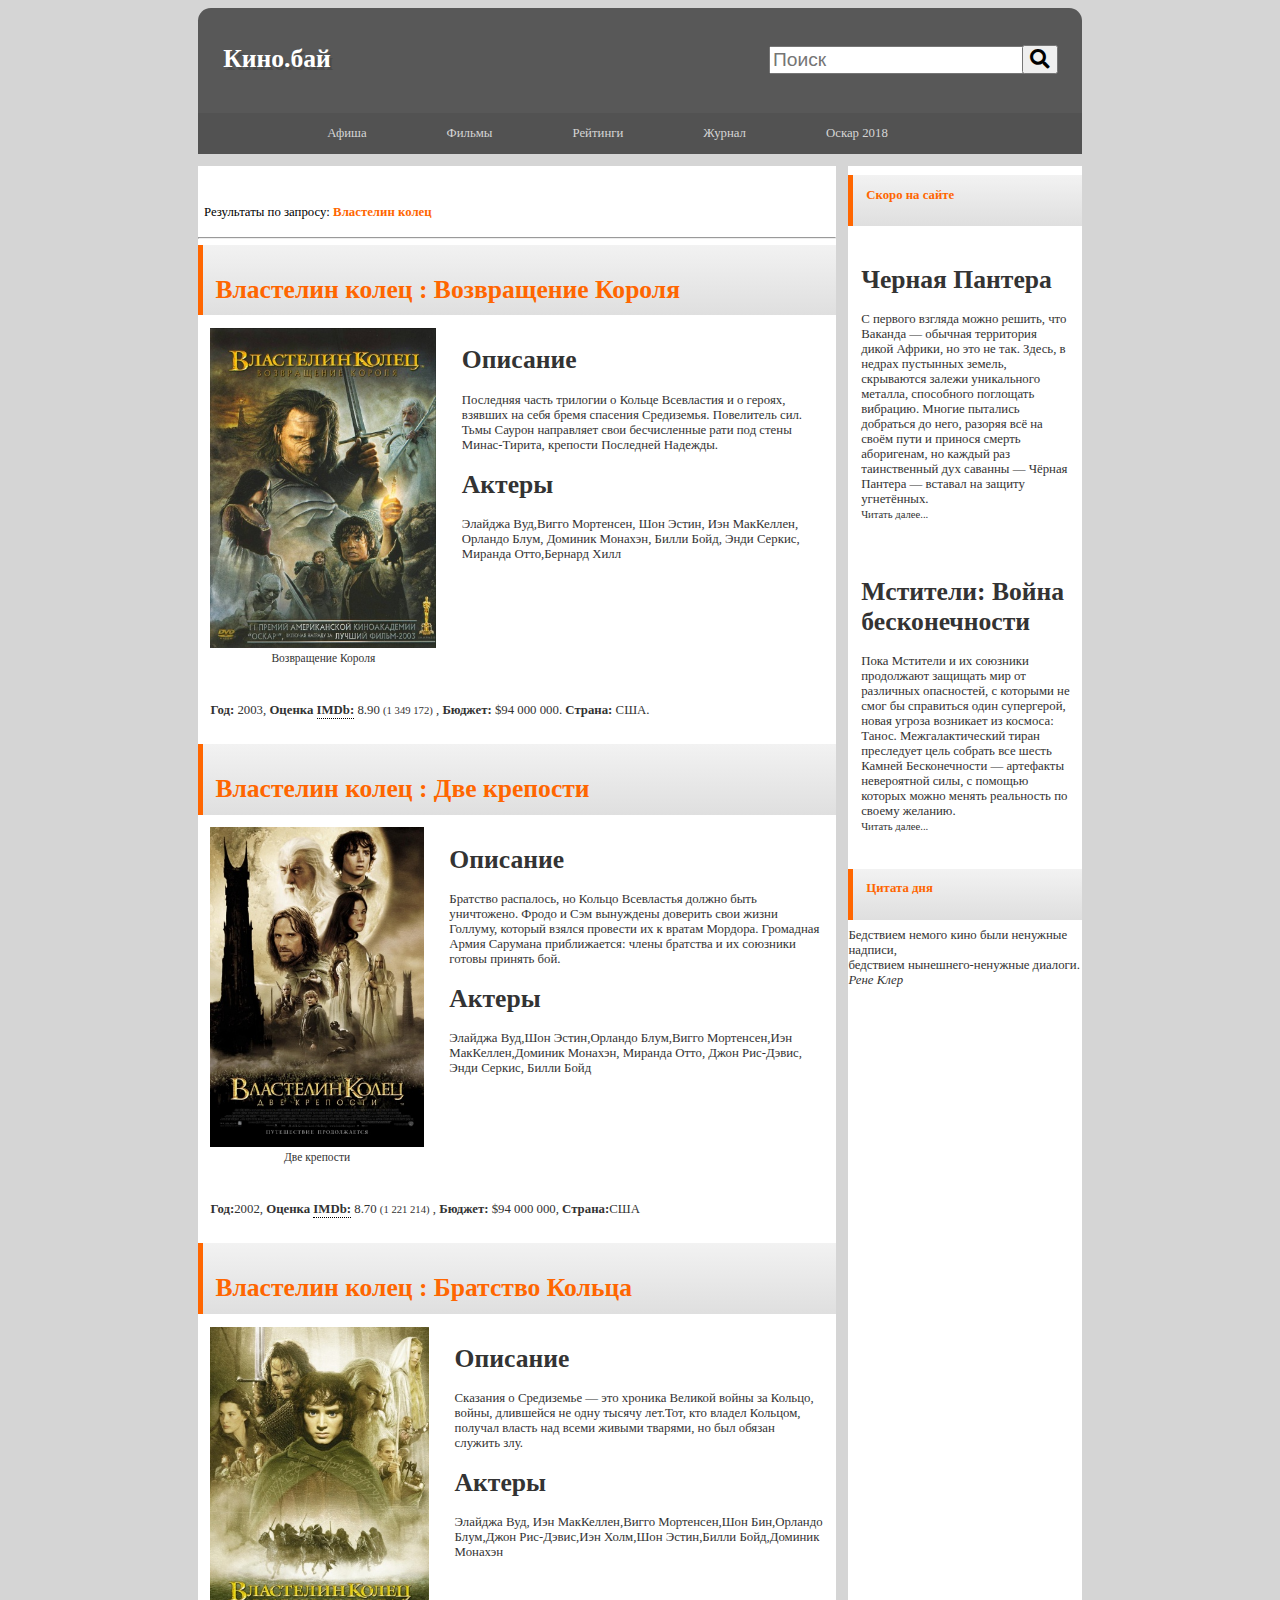
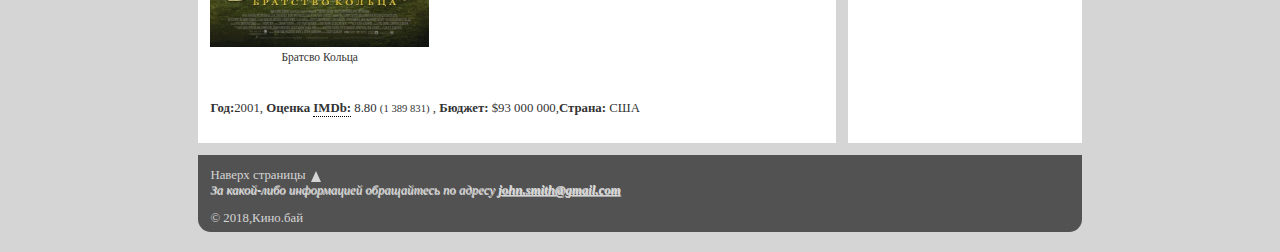
==== commit 7b39a8a4: "Merge pull request #20 from Slavick1990/feature_10" ====
--- a/index.html
+++ b/index.html
@@ -96,7 +96,9 @@
                             </div>
                             </div>
                             <div class="info3">
-                                <p><b>Год:</b> 2003, <b>Оценка IMDb:</b>8.90
+                                <p><b>Год:</b> 2003, <b>Оценка  <span class="tooltip">IMDb:
+                                    <span class="tooltext">Internet Movie Database</span>
+                                </span> </b>8.90
                                     <small>(1 349 172)</small>
                                     , <b>Бюджет:</b> $94 000 000. <b>Страна:</b> США.
                                 </p>
@@ -142,7 +144,9 @@
                             </div>
                             </div>
                             <div class="info3">
-                                <p><b>Год:</b>2002, <b>Оценка IMDb:</b>8.70
+                                <p><b>Год:</b>2002, <b>Оценка  <span class="tooltip">IMDb:
+                                    <span class="tooltext">Internet Movie Database</span>
+                                </span> </b>8.70
                                     <small>(1 221 214)</small>
                                     , <b>Бюджет:</b> $94 000 000, <b>Страна:</b>США
                                 </p>
@@ -181,7 +185,9 @@
                             </div>
                             </div>
                             <div class="info3">
-                                <p><b>Год:</b>2001, <b>Оценка IMDb:</b>8.80
+                                <p><b>Год:</b>2001, <b>Оценка  <span class="tooltip">IMDb:
+                                    <span class="tooltext">Internet Movie Database</span>
+                                </span> </b>8.80
                                     <small>(1 389 831)</small>
                                     , <b>Бюджет:</b> $93 000 000,<b>Страна:</b> США
                                 </p>
--- a/styles/css.css
+++ b/styles/css.css
@@ -237,4 +237,39 @@
 }
 .information{
     display: flex;
+}
+.tooltip {
+    position: relative;
+    display: inline-block;
+    border-bottom: 0.1em dotted black;
+}
+
+.tooltip .tooltext {
+    position: absolute;
+    bottom: -4.3em;
+    left: 0.1em;
+    opacity: .9;
+    visibility: hidden;
+    width: 12em;
+    background-color: #353535;
+    color: white;
+    text-align: center;
+    border-radius: 1em;
+    padding: 0.7em 0;
+
+}
+
+.tooltip .tooltext::after {
+    content: "";
+    position: absolute;
+    bottom: 3.9em;
+    right: 10em;
+    border-width:0.4em ;
+    border-style: solid;
+    border-color:  transparent transparent #353535 transparent;
+    opacity: .9;
+}
+
+.tooltip:hover .tooltext {
+    visibility: visible;
 }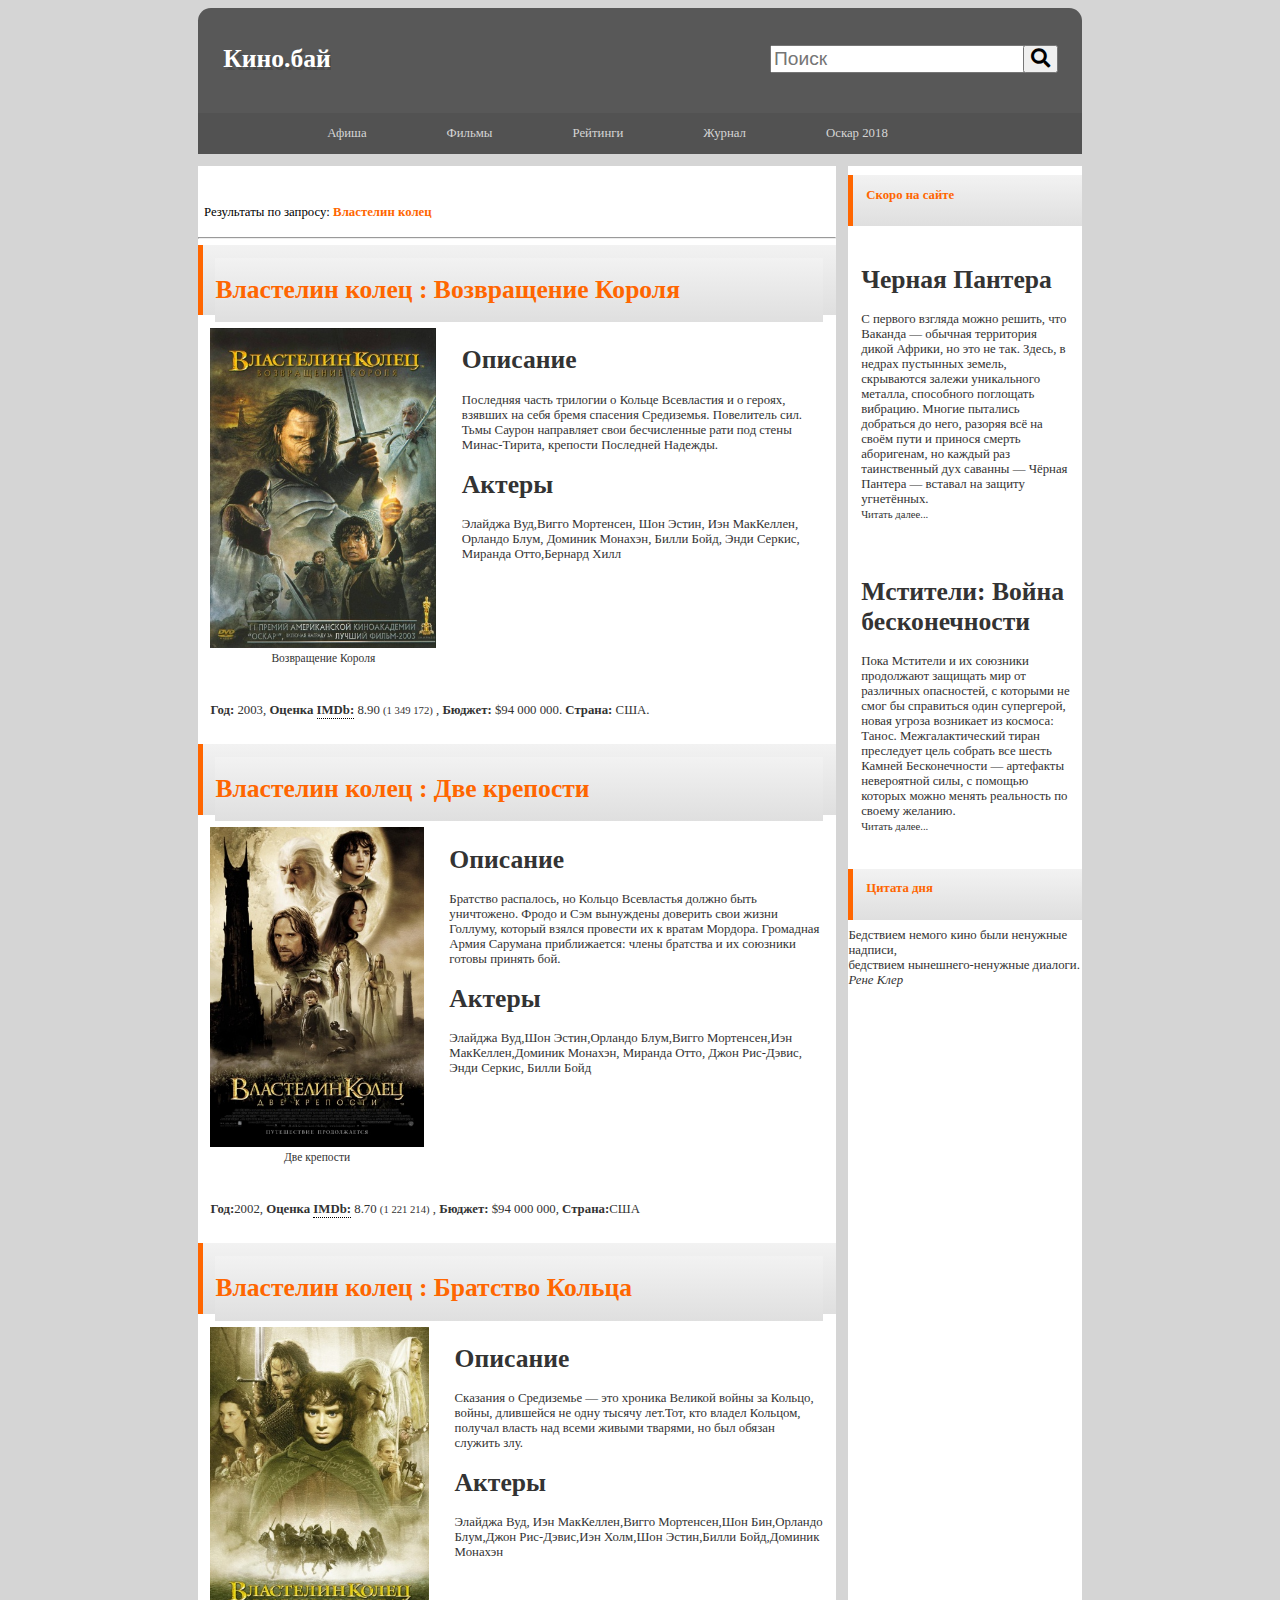
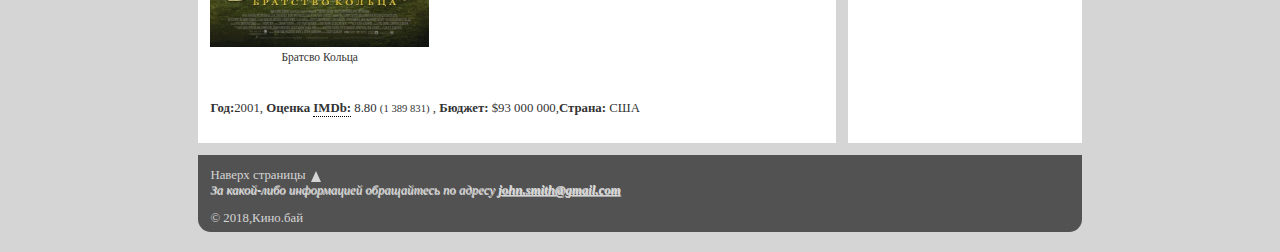
==== commit 87da95af: "Merge pull request #22 from Slavick1990/feature_11" ====
--- a/index.html
+++ b/index.html
@@ -9,7 +9,8 @@
     <link href="styles/fontawesome-all.css" rel="stylesheet">
     <link rel="stylesheet" href="https://use.fontawesome.com/releases/v5.0.8/css/all.css"/>
     <link href="styles/css.css" rel="stylesheet">
-
+    <link href="styles/effects.css" rel="stylesheet">
+    <base href="https://Slavick1990.github.io/index.html">
     <title>Кино.бай</title>
 </head>
 <div class="column">
@@ -19,7 +20,18 @@
         <header>
             <div class="containerhead">
                 <div class="cap">
+<div class="blur-effect">
                     <a href="https://Slavick1990.github.io/index.html"><h1 id="kino">Кино.бай</h1></a>
+
+            </div>
+                    <svg>
+                        <defs>
+                            <filter id="blur">
+                                <feGaussianBlur stdDeviation="1" />
+                                <feColorMatrix type="saturate" values="1.2" />
+                            </filter>
+                        </defs>
+                    </svg>
                     <div>
                         <form action="https://Slavick1990.github.io/index.html" method="post" class="search-container">
                             <input type="search" name="searcher" placeholder="Поиск"/>
@@ -53,12 +65,16 @@
 
 
                         <article>
+
                             <header class="headers">
+                                <div class="blur-effect">
                                 <h1>
                                     <mark>Властелин колец</mark>
                                     <a href="page2.html" target="_blank"> : Возвращение Короля</a>
                                 </h1>
+                                </div>
                             </header>
+
                             <div class="information">
                             <div class="picturess">
                                 <figure>
@@ -109,10 +125,12 @@
 
                         <article>
                             <header class="headers">
+                                <div class="blur-effect">
                                 <h1>
                                     <mark> Властелин колец</mark>
                                     <a href="page3.html" target="_blank"> : Две крепости</a>
                                 </h1>
+                                </div>
                             </header>
                             <div class="information">
                             <div class="picturess">
@@ -156,10 +174,12 @@
 
                         <article>
                             <header class="headers">
+                                <div class="blur-effect">
                                 <h1>
                                     <mark>Властелин колец</mark>
                                     <a href="page4.html" target="_blank"> : Братство Кольца</a>
                                 </h1>
+                                </div>
                             </header>
                             <div class="information">
                             <div class="picturess">
--- a/styles/css.css
+++ b/styles/css.css
@@ -58,7 +58,7 @@
 
 .search-container button {
     cursor: pointer;
-    font-size: 1.53em;
+    font-size: 1.5em;
     position: relative;
     right: 1.25em;
 }
@@ -144,17 +144,6 @@
     text-decoration-line: underline;
 }
 
-.triangle::after {
-    content: '';
-    width: 0;
-    height: 0;
-    border-left: 5px solid transparent;
-    border-right: 5px solid transparent;
-    border-bottom: 11px solid currentColor;
-    position: relative;
-    bottom: 11px;
-    left: 5px;
-}
 
 .column {
     width: 70%;
@@ -175,7 +164,6 @@
 
 .centralcolomn {
     display: flex;
-
     margin-top: 1em;
 }
 
@@ -238,38 +226,17 @@
 .information{
     display: flex;
 }
-.tooltip {
-    position: relative;
-    display: inline-block;
-    border-bottom: 0.1em dotted black;
-}
-
-.tooltip .tooltext {
-    position: absolute;
-    bottom: -4.3em;
-    left: 0.1em;
-    opacity: .9;
-    visibility: hidden;
-    width: 12em;
-    background-color: #353535;
-    color: white;
-    text-align: center;
-    border-radius: 1em;
-    padding: 0.7em 0;
-
-}
-
-.tooltip .tooltext::after {
-    content: "";
-    position: absolute;
-    bottom: 3.9em;
-    right: 10em;
-    border-width:0.4em ;
-    border-style: solid;
-    border-color:  transparent transparent #353535 transparent;
-    opacity: .9;
-}
 
 .tooltip:hover .tooltext {
     visibility: visible;
-}+}
+textarea{
+    resize: none;
+}
+
+
+
+
+
+
+
--- a/styles/effects.css
+++ b/styles/effects.css
@@ -0,0 +1,60 @@
+.blur-effect {
+    position: inherit;
+    background: inherit;
+    overflow: hidden; 
+    visibility: visible;
+}
+
+.blur-effect:hover {
+    visibility: visible;
+    content: ' ';
+    position: absolute;
+    background: inherit;
+
+
+    -webkit-filter: url("#blur");
+    -moz-filter: url("#blur");
+    filter: url("#blur");
+}
+.tooltip {
+    position: relative;
+    display: inline-block;
+    border-bottom: 0.1em dotted black;
+}
+
+.tooltip .tooltext {
+    position: absolute;
+    bottom: -4.3em;
+    left: 0.1em;
+    opacity: .9;
+    visibility: hidden;
+    width: 12em;
+    background-color: #353535;
+    color: white;
+    text-align: center;
+    border-radius: 1em;
+    padding: 0.7em 0;
+
+}
+
+.tooltip .tooltext::after {
+    content: "";
+    position: absolute;
+    bottom: 3.9em;
+    right: 10em;
+    border-width:0.4em ;
+    border-style: solid;
+    border-color:  transparent transparent #353535 transparent;
+    opacity: .9;
+}
+.triangle::after {
+    content: '';
+    width: 0;
+    height: 0;
+    border-left: 5px solid transparent;
+    border-right: 5px solid transparent;
+    border-bottom: 11px solid currentColor;
+    position: relative;
+    bottom: 11px;
+    left: 5px;
+}
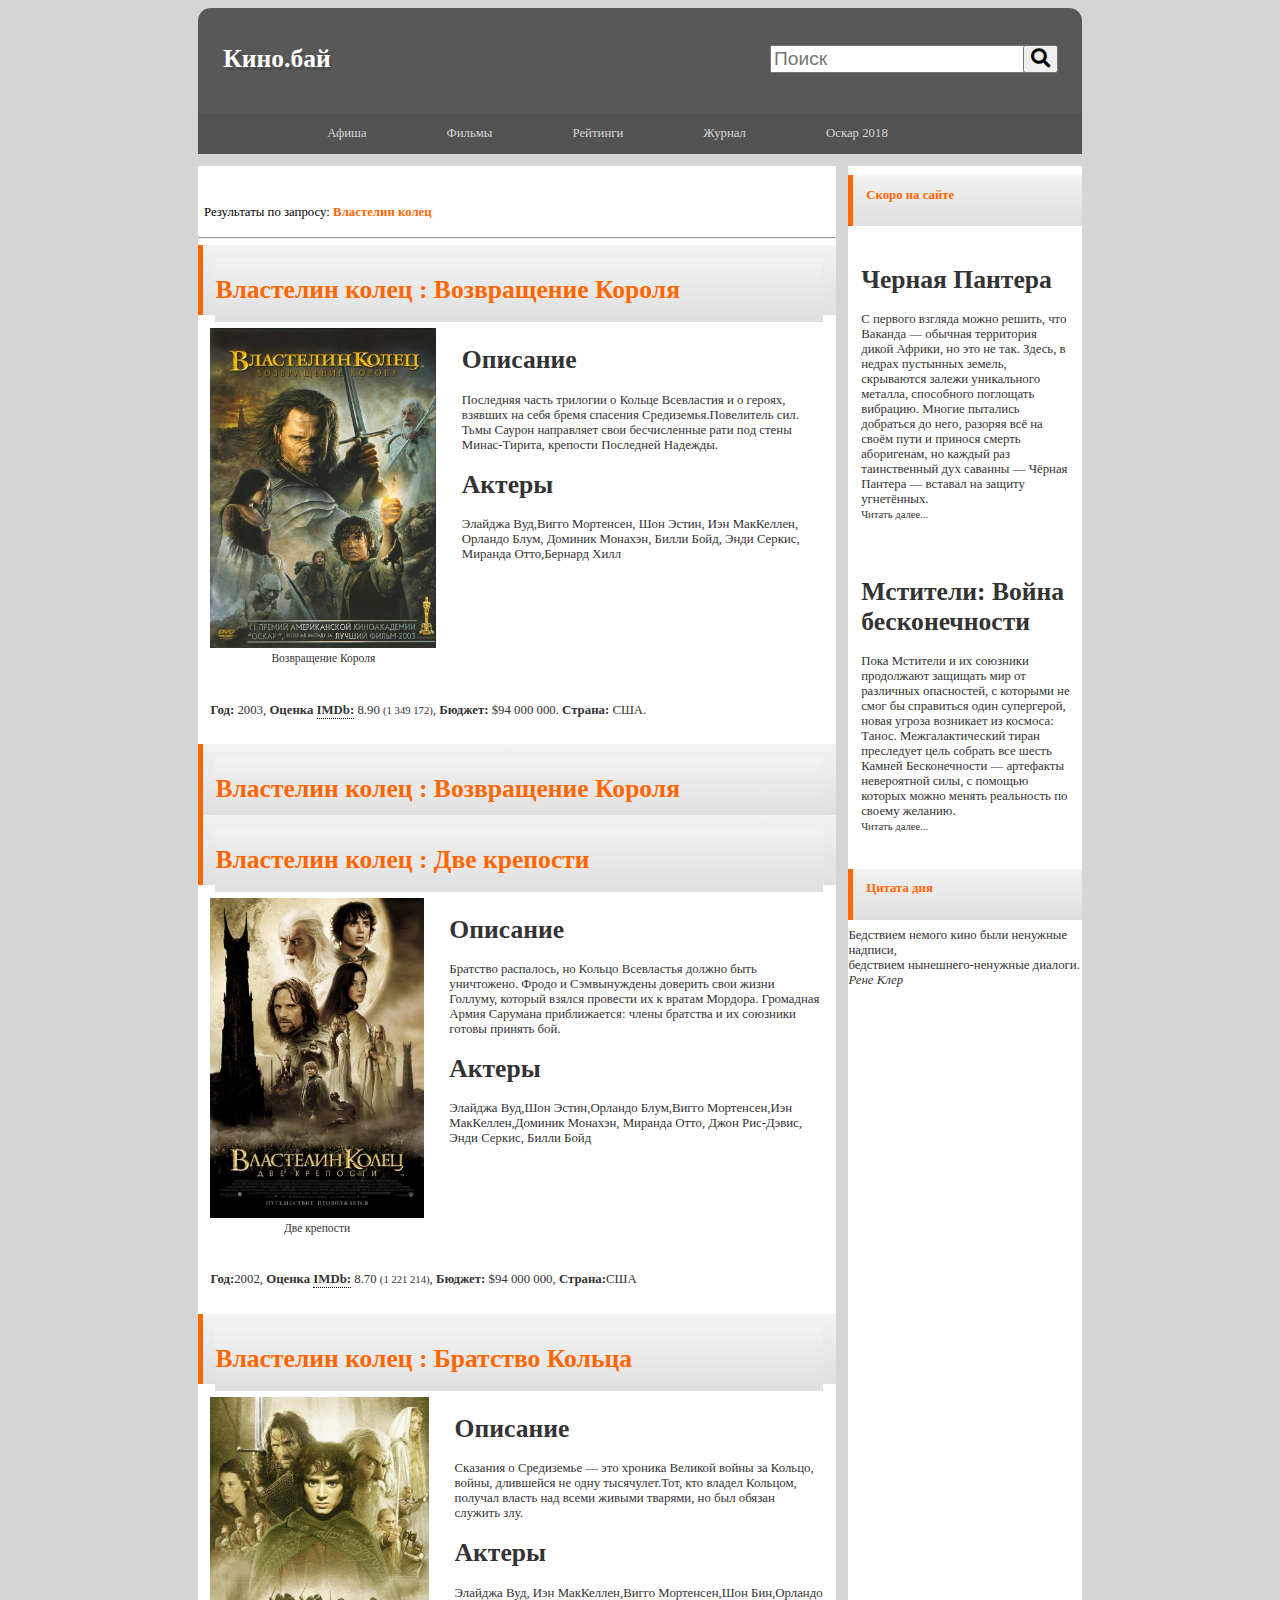
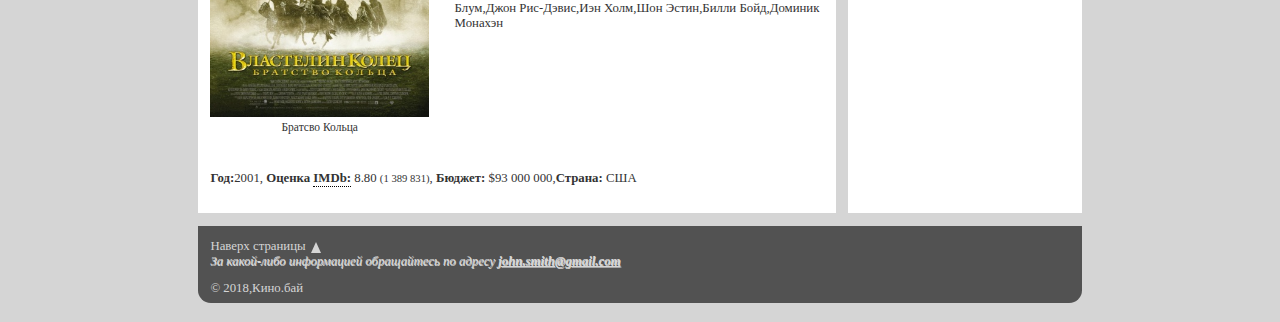
==== commit 83b3b391: "feat17" ====
--- a/index.html
+++ b/index.html
@@ -4,13 +4,13 @@
 
 <head>
     <meta charset="UTF-8">
-    <meta name="keywords" content="Властелин колец, Возращение короля, Две крепости, Братство кольца">
-    <meta name="description" content="Последняя часть трилогии о Кольце Всевластия и о героях, взявших ">
     <link href="styles/fontawesome-all.css" rel="stylesheet">
     <link rel="stylesheet" href="https://use.fontawesome.com/releases/v5.0.8/css/all.css"/>
-    <link href="styles/css.css" rel="stylesheet">
+    <link href="styles/css.css" media="screen and (min-width:701px)" rel="stylesheet">
     <link href="styles/effects.css" rel="stylesheet">
-    <base href="https://Slavick1990.github.io/index.html">
+
+    <meta name="viewport" content="width=device-width">
+    <link rel="stylesheet" href="styles/meddia.css" media="screen and (max-width: 700px)">
     <title>Кино.бай</title>
 </head>
 <div class="column">
@@ -24,15 +24,21 @@
                     <a href="https://Slavick1990.github.io/index.html"><h1 id="kino">Кино.бай</h1></a>
 
             </div>
-                    <svg>
+                    <svg width="1px" height="1px">
                         <defs>
                             <filter id="blur">
                                 <feGaussianBlur stdDeviation="1" />
-                                <feColorMatrix type="saturate" values="1.2" />
                             </filter>
                         </defs>
                     </svg>
-                    <div>
+                    <svg width="1px" height="1px">
+                        <defs>
+                            <filter id="blur1">
+                                <feColorMatrix type="saturate" values="3" />
+                            </filter>
+                        </defs>
+                    </svg>
+                    <div class="form2">
                         <form action="https://Slavick1990.github.io/index.html" method="post" class="search-container">
                             <input type="search" name="searcher" placeholder="Поиск"/>
                             <button type="submit">
@@ -54,7 +60,7 @@
         </header>
             <div class="centralcolomn">
                 <div class="leftcolomn">
-                    <main>
+                    <main id="four">
                         <div class="search_results">
                             <p class="res">
                             Результаты по запросу:
@@ -78,8 +84,9 @@
                             <div class="information">
                             <div class="picturess">
                                 <figure>
-                                    <img src="images/img1.jpg" title="Возвращение Короля" alt="Возвращение Короля"
-                                         usemap="#img1.jpg">
+
+                                    <img src="images/img1.jpg" title="Возвращение Короля"
+                                         usemap="#img1.jpg" class="imageZoom">
                                     <map name="img1.jpg">
                                         <area shape="rect" coords="299,117,355,256" alt="Гэндальф" target="_blank"
                                               href="http://ru.protagonist.wikia.com/wiki/%D0%93%D1%8D%D0%BD%D0%B4%D0%B0%D0%BB%D1%8C%D1%84">
@@ -135,7 +142,7 @@
                             <div class="information">
                             <div class="picturess">
                                 <figure>
-                                    <img src="images/img3.jpg" title="Две крепости" alt="Обложка фильма">
+                                    <img src="images/img3.jpg" title="Две крепости"  class="imageCombination">
                                     <figcaption>Две крепости</figcaption>
                                 </figure>
                             </div>
@@ -184,7 +191,7 @@
                             <div class="information">
                             <div class="picturess">
                                 <figure>
-                                    <img src="images/img2.jpg" title="Братство Кольца" alt="Обложка фильма">
+                                    <img src="images/img2.jpg" title="Братство Кольца" class="imageZoom">
                                     <figcaption>Братсво Кольца</figcaption>
                                 </figure>
                             </div>
@@ -278,7 +285,7 @@
     </div>
 
     <!-- Made by Slava 2018.03.17 -->
-
+<script src="hw4.js"></script>
 
     </body>
 </div>
--- a/styles/meddia.css
+++ b/styles/meddia.css
@@ -0,0 +1,196 @@
+a, .ufoots p {
+    text-decoration-color: #d5d5d5;
+    text-decoration-line: none;
+    color: #d5d5d5;
+}
+
+a:hover {
+    text-decoration-line: none;
+}
+
+.search_results, .headers, aside span h1, a:hover, h1 > a, mark, section span h1 {
+    color: #f60;
+}
+li{
+    list-style-type: none;
+    text-align: center;
+}
+
+body {
+    font-family: Tahoma;
+    font-size: 0.8em;
+    color: #333;
+    user-select: none;
+    -moz-user-select: none;
+    -ms-user-select: none;
+    background: url("images/back.jpg") no-repeat;
+    background-color: #d5d5d5;
+}
+
+.res {
+    color: initial;
+}
+
+#kino {
+    color: white;
+    text-shadow: 0.1em 0.1em #4a4a4a;
+    padding-left: 1em;
+}
+
+figcaption {
+    font-size: 0.9em;
+    text-align: center;
+}
+
+img {
+    width: 100%;
+}
+
+blockquote, figure {
+    margin: 0;
+    padding: 0;
+}
+
+.search-container input[type=search] {
+    font-size: 1.5em;
+
+}
+
+.search-container input {
+    position: relative;
+    right: 1em;
+}
+.form2{
+    margin:0 0 0 3.5em;
+}
+.search-container button {
+    cursor: pointer;
+    font-size: 1.5em;
+    position: relative;
+    right: 1.25em;
+}
+
+.search_results {
+    padding-top: 1em;
+    height: 3em;
+    padding-left: 0.5em;
+    margin-top: 1em;
+}
+
+.cap {
+    border-radius: 1em 1em 0 0;
+    background-color: #585858;
+    height: 6em;
+    display: flex;
+    flex-direction: column;
+    justify-content: center;
+    align-items: center;
+
+}
+.containerhead{
+    background-color: #585858;
+}
+
+.menubar_container {
+    background-color: #525252;
+
+}
+
+.menubar_container ul > li a:hover {
+    color: white;
+    background: #636363;
+}
+
+
+mark {
+    background: transparent;
+}
+
+.headers,
+aside span h1,
+section span h1 {
+    border-left: solid currentColor 5px;
+    font-size: 1em;
+}
+
+.foots {
+    border-radius: 0 0 1em 1em;
+    background-color: #525252;
+    height: 6em;
+}
+
+.ufoots, .picturess, .headers, section span h1, aside span h1, .ufoots, .info1, .info2, .info3, .info4 {
+    padding: 1em;
+}
+
+.headers{
+    background: linear-gradient(#f2f2f2, #dfdfdf);
+    height: 3.5em;
+}
+
+aside span h1,
+section span h1 {
+    background: linear-gradient(#f2f2f2, #dfdfdf);
+    height: 2em;
+}
+
+.foots .ufoots .ufoots1 {
+    color: #d5d5d5;
+    text-shadow: 0.05em 0.05em currentColor;
+}
+
+.ufoots .ufoots1 a {
+    text-decoration-line: underline;
+}
+
+table{
+    width: 100%;
+    text-align: center;
+    border: .2em solid transparent;
+}
+
+th{
+    background-color: #f60;
+    color:white;
+
+}
+
+tr{
+    background-color:#fbdecf
+}
+.form1{
+    background: #e6e6e6;
+    padding: 1em;
+    margin: 1em;
+}
+form .star{
+    color:red;
+}
+#surname,
+#emalee,
+textarea{
+    width: 100%;
+}
+video{
+    background: black;
+    display: block;
+    margin: 0 auto;
+    border: 0.1em solid #636363;
+}
+
+.tooltip:hover .tooltext {
+    visibility: visible;
+}
+textarea{
+    resize: none;
+}
+.centralcolomn{
+    background-color: white;
+}
+
+
+
+
+
+
+
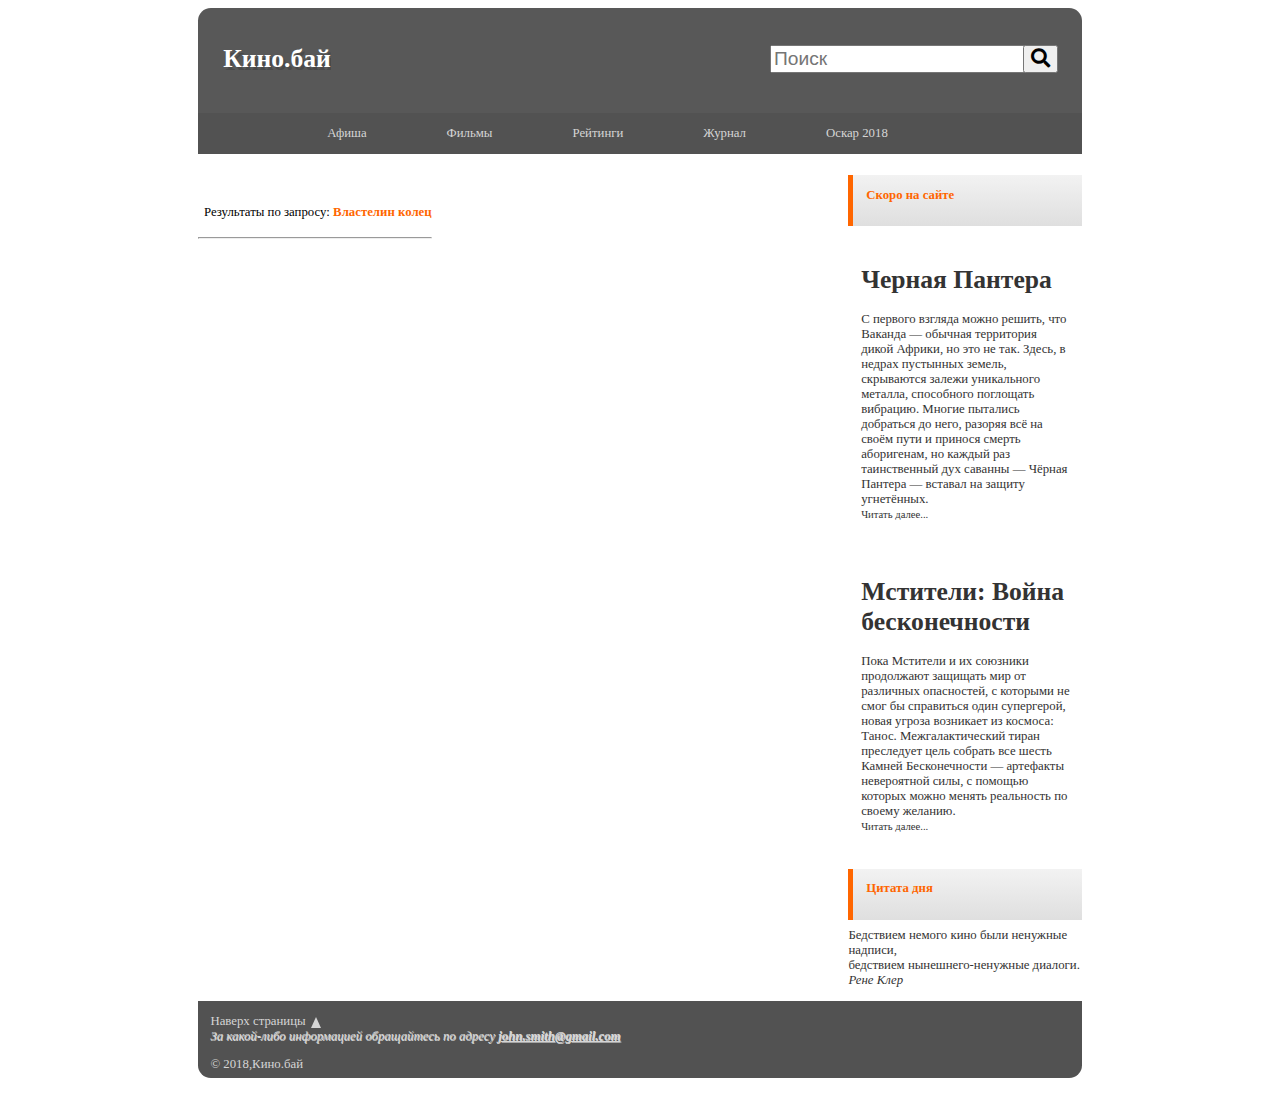
==== commit f0cbd0e4: "feat" ====
--- a/index.html
+++ b/index.html
@@ -20,10 +20,10 @@
         <header>
             <div class="containerhead">
                 <div class="cap">
-<div class="blur-effect">
-                    <a href="https://Slavick1990.github.io/index.html"><h1 id="kino">Кино.бай</h1></a>
+                    <div class="blur-effect">
+                        <a href="https://Slavick1990.github.io/index.html"><h1 id="kino">Кино.бай</h1></a>
 
-            </div>
+                    </div>
                     <svg width="1px" height="1px">
                         <defs>
                             <filter id="blur">
@@ -58,218 +58,72 @@
                 </nav>
             </div>
         </header>
-            <div class="centralcolomn">
-                <div class="leftcolomn">
-                    <main id="four">
-                        <div class="search_results">
-                            <p class="res">
+        <div class="centralcolomn">
+            <div class="leftcolomn">
+                <main>
+                    <div class="search_results">
+                        <p class="res">
                             Результаты по запросу:
-                                <mark><Strong>Властелин колец</Strong></mark>
-                            </p>
-                        </div>
-                        <hr/>
+                            <mark><Strong>Властелин колец</Strong></mark>
+                        </p>
+                    </div>
+                    <hr/>
 
 
-                        <article>
-
-                            <header class="headers">
-                                <div class="blur-effect">
-                                <h1>
-                                    <mark>Властелин колец</mark>
-                                    <a href="page2.html" target="_blank"> : Возвращение Короля</a>
-                                </h1>
-                                </div>
-                            </header>
-
-                            <div class="information">
-                            <div class="picturess">
-                                <figure>
-
-                                    <img src="images/img1.jpg" title="Возвращение Короля"
-                                         usemap="#img1.jpg" class="imageZoom">
-                                    <map name="img1.jpg">
-                                        <area shape="rect" coords="299,117,355,256" alt="Гэндальф" target="_blank"
-                                              href="http://ru.protagonist.wikia.com/wiki/%D0%93%D1%8D%D0%BD%D0%B4%D0%B0%D0%BB%D1%8C%D1%84">
-                                        <area shape="circle" coords="186,192,79" alt="Арагорн" target="_blank"
-                                              href="https://ru.wikipedia.org/wiki/%D0%90%D1%80%D0%B0%D0%B3%D0%BE%D1%80%D0%BD">
-                                    </map>
-                                    <figcaption>Возвращение Короля</figcaption>
-                                </figure>
-                            </div>
-
-                            <div class="info1">
-                                <section>
-                                    <h1>Описание</h1>
-                                    <p>Последняя часть трилогии о Кольце Всевластия и о героях, взявших на себя бремя
-                                        спасения
-                                        Средиземья.
-                                        Повелитель сил. Тьмы Саурон направляет свои бесчисленные рати под стены
-                                        Минас-Тирита,
-                                        крепости Последней Надежды.</p>
-                                </section>
-                                <section>
-                                    <h1>Актеры</h1>
-                                    <p>Элайджа Вуд,Вигго Мортенсен, Шон Эстин, Иэн МакКеллен, Орландо Блум, Доминик
-                                        Монахэн, Билли
-                                        Бойд,
-                                        Энди
-                                        Серкис,
-                                        Миранда Отто,Бернард Хилл</p>
-                                </section>
-                            </div>
-                            </div>
-                            <div class="info3">
-                                <p><b>Год:</b> 2003, <b>Оценка  <span class="tooltip">IMDb:
-                                    <span class="tooltext">Internet Movie Database</span>
-                                </span> </b>8.90
-                                    <small>(1 349 172)</small>
-                                    , <b>Бюджет:</b> $94 000 000. <b>Страна:</b> США.
-                                </p>
-                            </div>
-
-                        </article>
 
 
-                        <article>
-                            <header class="headers">
-                                <div class="blur-effect">
-                                <h1>
-                                    <mark> Властелин колец</mark>
-                                    <a href="page3.html" target="_blank"> : Две крепости</a>
-                                </h1>
-                                </div>
-                            </header>
-                            <div class="information">
-                            <div class="picturess">
-                                <figure>
-                                    <img src="images/img3.jpg" title="Две крепости"  class="imageCombination">
-                                    <figcaption>Две крепости</figcaption>
-                                </figure>
-                            </div>
-
-                            <div class="info1">
-                                <section>
-                                    <h1>Описание</h1>
-                                    <p>Братство распалось, но Кольцо Всевластья должно быть уничтожено. Фродо и Сэм
-                                        вынуждены
-                                        доверить
-                                        свои
-                                        жизни
-                                        Голлуму, который взялся провести их к вратам Мордора. Громадная Армия Сарумана
-                                        приближается:
-                                        члены
-                                        братства и
-                                        их союзники готовы принять бой.</p>
-                                </section>
-                                <section>
-                                    <h1>Актеры</h1>
-                                    <p>Элайджа Вуд,Шон Эстин,Орландо Блум,Вигго Мортенсен,Иэн МакКеллен,Доминик Монахэн,
-                                        Миранда Отто, Джон Рис-Дэвис, Энди Серкис, Билли Бойд</p>
-                                </section>
-                            </div>
-                            </div>
-                            <div class="info3">
-                                <p><b>Год:</b>2002, <b>Оценка  <span class="tooltip">IMDb:
-                                    <span class="tooltext">Internet Movie Database</span>
-                                </span> </b>8.70
-                                    <small>(1 221 214)</small>
-                                    , <b>Бюджет:</b> $94 000 000, <b>Страна:</b>США
-                                </p>
-                            </div>
-                        </article>
 
 
-                        <article>
-                            <header class="headers">
-                                <div class="blur-effect">
-                                <h1>
-                                    <mark>Властелин колец</mark>
-                                    <a href="page4.html" target="_blank"> : Братство Кольца</a>
-                                </h1>
-                                </div>
-                            </header>
-                            <div class="information">
-                            <div class="picturess">
-                                <figure>
-                                    <img src="images/img2.jpg" title="Братство Кольца" class="imageZoom">
-                                    <figcaption>Братсво Кольца</figcaption>
-                                </figure>
-                            </div>
-                            <div class="info1">
-                                <section>
-                                    <h1>Описание</h1>
-                                    <p>Сказания о Средиземье — это хроника Великой войны за Кольцо, войны, длившейся не
-                                        одну тысячу
-                                        лет.Тот, кто
-                                        владел Кольцом,
-                                        получал власть над всеми живыми тварями, но был обязан служить злу.</p>
-                                </section>
-                                <section>
-                                    <h1>Актеры</h1>
-                                    <p>Элайджа Вуд, Иэн МакКеллен,Вигго Мортенсен,Шон Бин,Орландо Блум,Джон
-                                        Рис-Дэвис,Иэн Холм,Шон Эстин,Билли Бойд,Доминик Монахэн</p>
-                                </section>
-                            </div>
-                            </div>
-                            <div class="info3">
-                                <p><b>Год:</b>2001, <b>Оценка  <span class="tooltip">IMDb:
-                                    <span class="tooltext">Internet Movie Database</span>
-                                </span> </b>8.80
-                                    <small>(1 389 831)</small>
-                                    , <b>Бюджет:</b> $93 000 000,<b>Страна:</b> США
-                                </p>
-                            </div>
-                        </article>
 
-                    </main>
-                </div>
-                <div class="rightcolomn">
-                    <aside>
-                        <span><h1>Скоро на сайте</h1></span>
-                        <section class="info4">
-                            <h1>Черная Пантера</h1>
-                            <p> C первого взгляда можно решить, что Ваканда — обычная территория дикой Африки, но это не
-                                так. Здесь,
-                                в
-                                недрах
-                                пустынных земель, скрываются залежи уникального металла, способного поглощать вибрацию.
-                                Многие
-                                пытались
-                                добраться до него, разоряя всё на своём пути и принося смерть аборигенам, но каждый раз
-                                таинственный
-                                дух
-                                саванны —
-                                Чёрная Пантера — вставал на защиту угнетённых.<br/>
-                                <small>Читать далее...</small>
-                            </p>
-                        </section>
-                        <section class="info4">
-                            <h1>Мстители: Война бесконечности</h1>
-                            <p>Пока Мстители и их союзники продолжают защищать мир от различных опасностей, с которыми
-                                не смог бы
-                                справиться
-                                один супергерой, новая угроза возникает из космоса: Танос. Межгалактический тиран
-                                преследует цель
-                                собрать
-                                все шесть
-                                Камней Бесконечности — артефакты невероятной силы, с помощью которых можно менять
-                                реальность по
-                                своему
-                                желанию.<br/>
-                                <small>Читать далее...</small>
-                            </p>
-                        </section>
-                        <section>
-                                <span><h1>Цитата дня</h1></span>
-                                <blockquote>Бедствием немого кино были ненужные надписи,<br/> бедствием нынешнего-ненужные
-                                    диалоги.
-                                </blockquote>
-                                <cite>Рене Клер</cite>
-                        </section>
+                </main>
+            </div>
+            <div class="rightcolomn">
+                <aside>
+                    <span><h1>Скоро на сайте</h1></span>
+                    <section class="info4">
+                        <h1>Черная Пантера</h1>
+                        <p> C первого взгляда можно решить, что Ваканда — обычная территория дикой Африки, но это не
+                            так. Здесь,
+                            в
+                            недрах
+                            пустынных земель, скрываются залежи уникального металла, способного поглощать вибрацию.
+                            Многие
+                            пытались
+                            добраться до него, разоряя всё на своём пути и принося смерть аборигенам, но каждый раз
+                            таинственный
+                            дух
+                            саванны —
+                            Чёрная Пантера — вставал на защиту угнетённых.<br/>
+                            <small>Читать далее...</small>
+                        </p>
+                    </section>
+                    <section class="info4">
+                        <h1>Мстители: Война бесконечности</h1>
+                        <p>Пока Мстители и их союзники продолжают защищать мир от различных опасностей, с которыми
+                            не смог бы
+                            справиться
+                            один супергерой, новая угроза возникает из космоса: Танос. Межгалактический тиран
+                            преследует цель
+                            собрать
+                            все шесть
+                            Камней Бесконечности — артефакты невероятной силы, с помощью которых можно менять
+                            реальность по
+                            своему
+                            желанию.<br/>
+                            <small>Читать далее...</small>
+                        </p>
+                    </section>
+                    <section>
+                        <span><h1>Цитата дня</h1></span>
+                        <blockquote>Бедствием немого кино были ненужные надписи,<br/> бедствием нынешнего-ненужные
+                            диалоги.
+                        </blockquote>
+                        <cite>Рене Клер</cite>
+                    </section>
 
-                    </aside>
-                </div>
+                </aside>
             </div>
+        </div>
 
         <div class="foooter">
             <footer class="foots">
@@ -285,8 +139,8 @@
     </div>
 
     <!-- Made by Slava 2018.03.17 -->
-<script src="hw4.js"></script>
 
+     <script src="hw6.js"></script>
     </body>
 </div>
 </html>--- a/styles/css.css
+++ b/styles/css.css
@@ -19,8 +19,8 @@
     user-select: none;
     -moz-user-select: none;
     -ms-user-select: none;
-    background: url("images/back.jpg") no-repeat;
-    background-color: #d5d5d5;
+    background: url(https://raw.githubusercontent.com/Slavick1990/Slavick1990.github.io/master/images/back.jpg) no-repeat;
+    min-width: 350px;
 }
 
 .res {
@@ -41,6 +41,10 @@
 img {
     height: 25em;
 }
+img:hover{
+    cursor: zoom-in;
+}
+
 
 blockquote, figure {
     margin: 0;
@@ -234,9 +238,13 @@
     resize: none;
 }
 
-
-
-
-
-
-
+iframe{
+    width:50em;
+    heigh:auto;
+    margin: 1em 0 1em 12em;
+}
+
+
+
+
+
